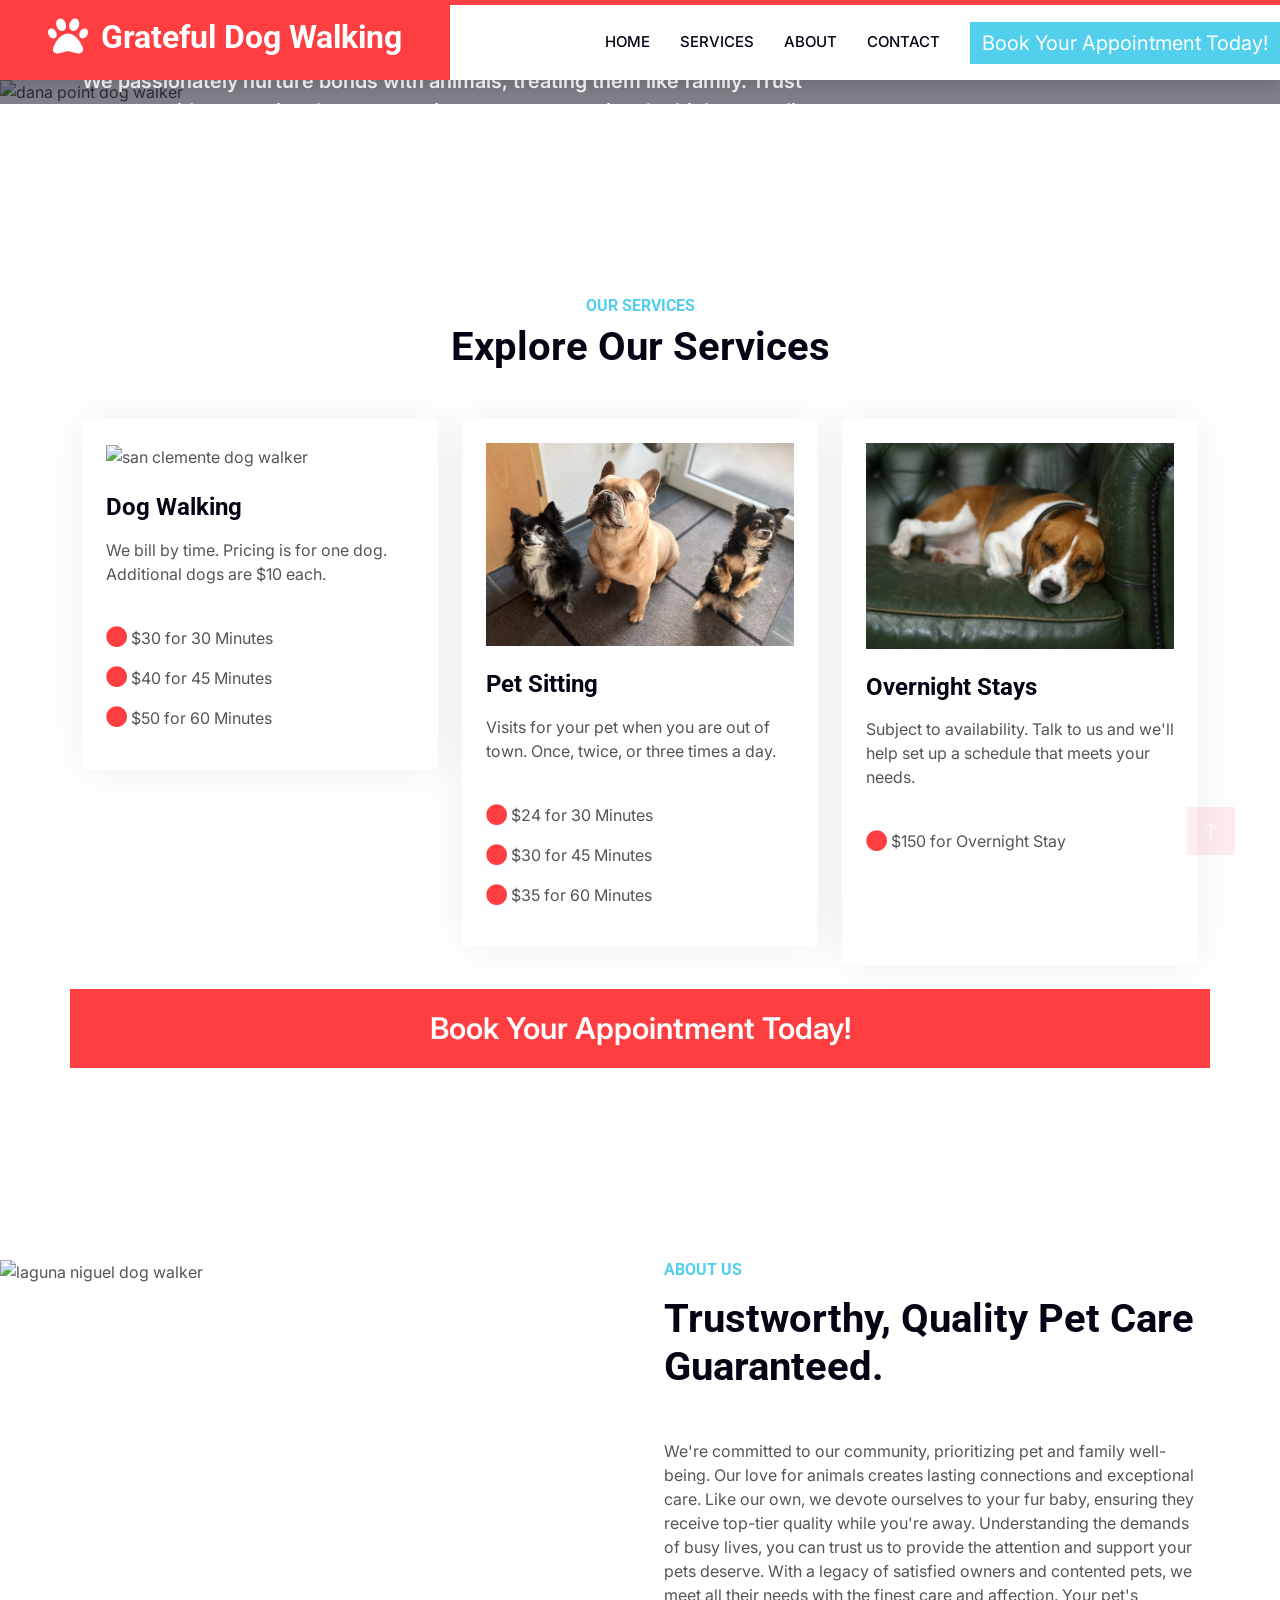
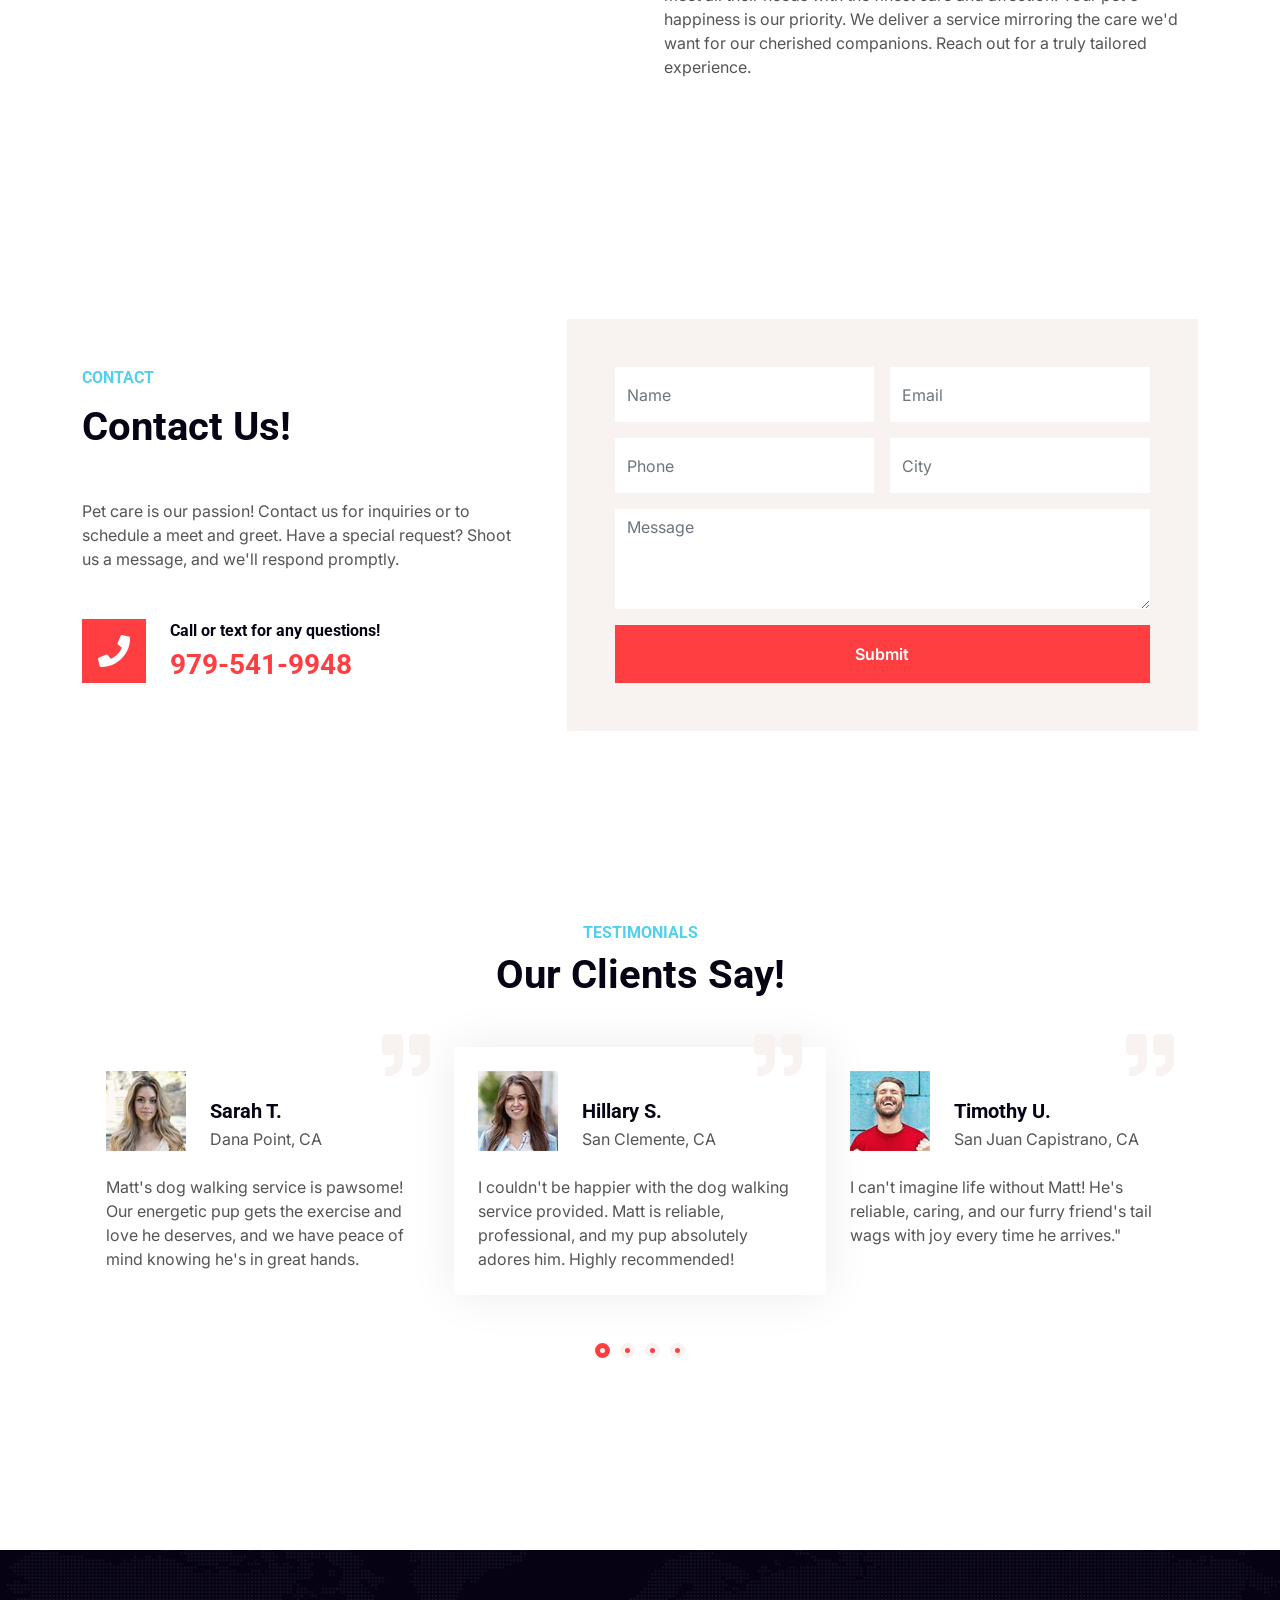
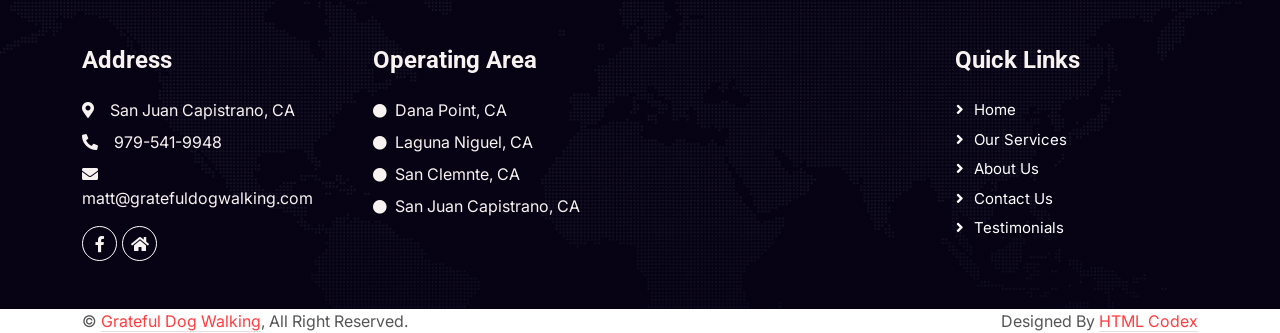
==== index.html @ 9bf50969 "letter" ====
<!DOCTYPE html>
<html lang="en">

<head>
    <meta charset="utf-8">
    <title>Grateful Dog Walking</title>
    <meta content="width=device-width, initial-scale=1.0" name="viewport">
    <meta content="" name="keywords">
    <meta content="" name="description">
    <meta name="og:title" property="og:title" content="Grateful Dog Walking">
    <link rel="icon" href="favicon.ico">
    <link rel="canonical" href="https://www.gratefuldogwalking.com/">

    <!-- Favicon -->
    <link href="img/favicon.ico" rel="icon">

    <!-- Google Web Fonts -->
    <link rel="preconnect" href="https://fonts.googleapis.com">
    <link rel="preconnect" href="https://fonts.gstatic.com" crossorigin>
    <link href="https://fonts.googleapis.com/css2?family=Inter:wght@400;600&family=Roboto:wght@500;700&display=swap" rel="stylesheet">

    <!-- Icon Font Stylesheet -->
    <link href="https://cdnjs.cloudflare.com/ajax/libs/font-awesome/5.10.0/css/all.min.css" rel="stylesheet">
    <link href="https://cdn.jsdelivr.net/npm/bootstrap-icons@1.4.1/font/bootstrap-icons.css" rel="stylesheet">

    <!-- Libraries Stylesheet -->
    <link href="lib/animate/animate.min.css" rel="stylesheet">
    <link href="lib/owlcarousel/assets/owl.carousel.min.css" rel="stylesheet">

    <!-- Customized Bootstrap Stylesheet -->
    <link href="css/bootstrap.min.css" rel="stylesheet">

    <!-- Template Stylesheet -->
    <link href="css/style.css" rel="stylesheet">
</head>

<body>
    <!-- Spinner Start -->
    <div id="spinner" class="show bg-white position-fixed translate-middle w-100 vh-100 top-50 start-50 d-flex align-items-center justify-content-center">
        <div class="spinner-grow text-primary" style="width: 3rem; height: 3rem;" role="status">
            <span class="sr-only">Loading...</span>
        </div>
    </div>
    <!-- Spinner End -->


    <!-- Navbar Start -->
    <nav class="navbar navbar-expand-lg bg-white navbar-light shadow border-top border-5 border-primary sticky-top p-0">
        <a href="index.html" class="navbar-brand bg-primary d-flex align-items-center px-4 px-lg-5">
            <span>
                <svg style="display: inline-flex; fill: #fff; margin-right: 8px; margin-bottom: 0.8rem;" xmlns="http://www.w3.org/2000/svg" height="40px" viewBox="0 0 512 512"><!--! Font Awesome Free 6.4.0 by @fontawesome - https://fontawesome.com/ License - https://fontawesome.com/license (Commercial License) Copyright 2023 Fonticons, Inc. --><path d="M226.5 92.9c14.3 42.9-.3 86.2-32.6 96.8s-70.1-15.6-84.4-58.5s.3-86.2 32.6-96.8s70.1 15.6 84.4 58.5zM100.4 198.6c18.9 32.4 14.3 70.1-10.2 84.1s-59.7-.9-78.5-33.3S-2.7 179.3 21.8 165.3s59.7 .9 78.5 33.3zM69.2 401.2C121.6 259.9 214.7 224 256 224s134.4 35.9 186.8 177.2c3.6 9.7 5.2 20.1 5.2 30.5v1.6c0 25.8-20.9 46.7-46.7 46.7c-11.5 0-22.9-1.4-34-4.2l-88-22c-15.3-3.8-31.3-3.8-46.6 0l-88 22c-11.1 2.8-22.5 4.2-34 4.2C84.9 480 64 459.1 64 433.3v-1.6c0-10.4 1.6-20.8 5.2-30.5zM421.8 282.7c-24.5-14-29.1-51.7-10.2-84.1s54-47.3 78.5-33.3s29.1 51.7 10.2 84.1s-54 47.3-78.5 33.3zM310.1 189.7c-32.3-10.6-46.9-53.9-32.6-96.8s52.1-69.1 84.4-58.5s46.9 53.9 32.6 96.8s-52.1 69.1-84.4 58.5z"/></svg>
                <h2 class="mb-2 text-white" style="display: inline-flex;">Grateful Dog Walking</h2>
              </span>
        </a>
        <button type="button" class="navbar-toggler me-4" data-bs-toggle="collapse" data-bs-target="#navbarCollapse">
            <span class="navbar-toggler-icon"></span>
        </button>
        <div class="collapse navbar-collapse" id="navbarCollapse">
            <div class="navbar-nav ms-auto p-4 p-lg-0">
                <a href="#index" class="nav-item nav-link">Home</a>
                <a href="#service" class="nav-item nav-link">Services</a>
                <a href="#about" class="nav-item nav-link">About</a>
                <a href="#quote" class="nav-item nav-link">Contact</a>
                <!-- <div class="nav-item dropdown">
                    <a href="#" class="nav-link dropdown-toggle" data-bs-toggle="dropdown">Pages</a>
                    <div class="dropdown-menu fade-up m-0">
                        <a href="price.html" class="dropdown-item">Pricing Plan</a>
                        <a href="feature.html" class="dropdown-item">Features</a>
                        <a href="quote.html" class="dropdown-item">Free Quote</a>
                        <a href="team.html" class="dropdown-item">Our Team</a>
                        <a href="testimonial.html" class="dropdown-item">Testimonial</a>
                        <a href="404.html" class="dropdown-item">404 Page</a>
                        <a href="#about" style="color:white;">About</a>
                    </div> -->
                </div>
                <!-- <a href="contact.html" class="nav-item nav-link">Contact</a> -->
                <a href="https://calendly.com/gratefuldogwalking" rel="nofollow" target="_blank" style="display:inline-flex;font-weight:400;font-size:1.25rem;color:#FFFF;background-color:#51CFED;border-color:#51CFED;text-align:center;vertical-align:middle;padding:.375rem .75rem;border-radius:0px;">Book Your Appointment Today!</a>
            </div>
            <!-- <h4 class="m-0 pe-lg-5 d-none d-lg-block"><i class="fa fa-phone text-primary me-3"></i>979-541-9948</h4> -->
        </div>
    </nav>
    <!-- Navbar End -->


    <!-- Carousel Start -->
    <div class="container-fluid p-0 pb-5" id="index">
        <div class="owl-carousel header-carousel position-relative mb-5">
            <div class="owl-carousel-item position-relative">
                <img class="img-fluid" src="img/carousel-1.jpg" alt="dana point dog walker">
                <div class="position-absolute top-0 start-0 w-100 h-100 d-flex align-items-center" style="background: rgba(6, 3, 21, .5);">
                    <div class="container">
                        <div class="row justify-content-start">
                            <div class="col-10 col-lg-8">
                                <h5 class="text-white text-uppercase mb-3 animated slideInDown">Pet Service</h5>
                                <h1 class="display-3 text-white animated slideInDown mb-4"><span class="text-primary">Passionate</span>, Skilled Animal Enthusiasts</h1>
                                <p class="fs-5 fw-medium text-white mb-4 pb-2">We passionately nurture bonds with animals, treating them like family. Trust us to provide exceptional care, 
                                    ensuring your pets receive the highest quality attention while you're away.</p>
                                    <h5 class="text-white text-uppercase mb-3 animated slideInDown" style="padding-bottom: 20px"><span class="text-secondary">Operating Area:</span> Dana Point, Laguna Niguel, San Clemente, & San Juan Capistrano</h5>
                                <a href="https://calendly.com/gratefuldogwalking" rel="nofollow" target="_blank" class="btn btn-primary py-md-3 px-md-5 me-3 animated slideInLeft" style="font-size: 20px;">Book Your Appointment Today!</a>
                                <!-- <a href="" class="btn btn-secondary py-md-3 px-md-5 animated slideInRight">Free Quote</a> -->
                            </div>
                        </div>
                    </div>
                </div>
            </div>
        </div>
    </div>
    <!-- Carousel End -->


    <!-- Fact Start -->
    <!-- <div class="container-xxl py-5">
        <div class="container py-5">
            <div class="row g-5">
                <div class="col-lg-6 wow fadeInUp" data-wow-delay="0.1s">
                    <h6 class="text-secondary text-uppercase mb-3">Some Facts</h6>
                    <h1 class="mb-5">#1 Place To Manage All Of Your Shipments</h1>
                    <p class="mb-5">Tempor erat elitr rebum at clita. Diam dolor diam ipsum sit. Aliqu diam amet diam et eos. Clita erat ipsum et lorem et sit, sed stet lorem sit clita duo justo magna dolore erat amet</p>
                    <div class="d-flex align-items-center">
                        <i class="fa fa-headphones fa-2x flex-shrink-0 bg-primary p-3 text-white"></i>
                        <div class="ps-4">
                            <h6>Call for any query!</h6>
                            <h3 class="text-primary m-0">+012 345 6789</h3>
                        </div>
                    </div>
                </div>
                <div class="col-lg-6">
                    <div class="row g-4 align-items-center">
                        <div class="col-sm-6">
                            <div class="bg-primary p-4 mb-4 wow fadeIn" data-wow-delay="0.3s">
                                <i class="fa fa-users fa-2x text-white mb-3"></i>
                                <h2 class="text-white mb-2" data-toggle="counter-up">1234</h2>
                                <p class="text-white mb-0">Happy Clients</p>
                            </div>
                            <div class="bg-secondary p-4 wow fadeIn" data-wow-delay="0.5s">
                                <i class="fa fa-ship fa-2x text-white mb-3"></i>
                                <h2 class="text-white mb-2" data-toggle="counter-up">1234</h2>
                                <p class="text-white mb-0">Complete Shipments</p>
                            </div>
                        </div>
                        <div class="col-sm-6">
                            <div class="bg-success p-4 wow fadeIn" data-wow-delay="0.7s">
                                <i class="fa fa-star fa-2x text-white mb-3"></i>
                                <h2 class="text-white mb-2" data-toggle="counter-up">1234</h2>
                                <p class="text-white mb-0">Customer Reviews</p>
                            </div>
                        </div>
                    </div>
                </div>
            </div>
        </div>
    </div> -->
    <!-- Fact End -->



    <!-- Service Start -->
    <div class="container-xxl py-5" id="service">
        <div class="container py-5">
            <div class="text-center wow fadeInUp" data-wow-delay="0.1s">
                <h6 class="text-secondary text-uppercase">Our Services</h6>
                <h1 class="mb-5">Explore Our Services</h1>
            </div>
            <div class="row g-4">
                <div class="col-md-6 col-lg-4 wow fadeInUp" data-wow-delay="0.3s">
                    <div class="service-item p-4">
                        <div class="overflow-hidden mb-4">
                            <img class="img-fluid" src="img/service-1.jpg" alt="san clemente dog walker">
                        </div>
                        <h4 class="mb-3">Dog Walking</h4>
                        <p>We bill by time. Pricing is for one dog. Additional dogs are $10 each.</p>
                        <div class="p-0 pt-4">
                            <p><i class="fas fa-circle fa-lg" style="color: #FF3E41;"></i>   $30 for 30 Minutes</p>
                            <p><i class="fas fa-circle fa-lg" style="color: #FF3E41;"></i>   $40 for 45 Minutes</p>
                            <p><i class="fas fa-circle fa-lg" style="color: #FF3E41;"></i>   $50 for 60 Minutes</p>
                        </div>
                        <!-- <a class="btn-slide mt-2" href=""><i class="fa fa-arrow-right"></i><span>Read More</span></a> -->
                    </div>
                </div>
                <div class="col-md-6 col-lg-4 wow fadeInUp" data-wow-delay="0.5s">
                    <div class="service-item p-4">
                        <div class="overflow-hidden mb-4">
                            <img class="img-fluid" src="img/service-2.jpeg" alt="san juan Capistrano dog walker">
                        </div>
                        <h4 class="mb-3">Pet Sitting</h4>
                        <p>Visits for your pet when you are out of town. Once, twice, or three times a day.</p>
                        <div class="p-0 pt-4">
                            <p><i class="fas fa-circle fa-lg" style="color: #FF3E41;"></i>   $24 for 30 Minutes</p>
                            <p><i class="fas fa-circle fa-lg" style="color: #FF3E41;"></i>   $30 for 45 Minutes</p>
                            <p><i class="fas fa-circle fa-lg" style="color: #FF3E41;"></i>   $35 for 60 Minutes</p>
                        </div>
                        <!-- <a class="btn-slide mt-2" href=""><i class="fa fa-arrow-right"></i><span>Read More</span></a> -->
                    </div>
                </div>
                <div class="col-md-6 col-lg-4 wow fadeInUp" data-wow-delay="0.7s">
                    <div class="service-item p-4">
                        <div class="overflow-hidden mb-4">
                            <img class="img-fluid" src="img/service-3.jpg" alt="dana point dog walker">
                        </div>
                        <h4 class="mb-3">Overnight Stays</h4>
                        <p>Subject to availability. Talk to us and we'll help set up a schedule that meets your needs.</p>
                        <div class="p-0 pt-4">
                            <p><i class="fas fa-circle fa-lg" style="color: #FF3E41;"></i>   $150 for Overnight Stay</p>
                            <br>
                            <br>
                            <br>
                        </div>
                        <!-- <a class="btn-slide mt-2" href=""><i class="fa fa-arrow-right"></i><span>Read More</span></a> -->
                    </div>
                </div>
                <a href="https://calendly.com/gratefuldogwalking" rel="nofollow" target="_blank" class="btn btn-primary py-md-3 px-md-5 me-3 animated slideInLeft" style="font-size: 30px;">Book Your Appointment Today!</a>
                <!-- <div class="col-md-6 col-lg-4 wow fadeInUp" data-wow-delay="0.3s">
                    <div class="service-item p-4">
                        <div class="overflow-hidden mb-4">
                            <img class="img-fluid" src="img/service-4.jpg" alt="">
                        </div>
                        <h4 class="mb-3">Train Freight</h4>
                        <p>Stet stet justo dolor sed duo. Ut clita sea sit ipsum diam lorem diam.</p>
                        <a class="btn-slide mt-2" href=""><i class="fa fa-arrow-right"></i><span>Read More</span></a>
                    </div>
                </div>
                <div class="col-md-6 col-lg-4 wow fadeInUp" data-wow-delay="0.5s">
                    <div class="service-item p-4">
                        <div class="overflow-hidden mb-4">
                            <img class="img-fluid" src="img/service-5.jpg" alt="">
                        </div>
                        <h4 class="mb-3">Customs Clearance</h4>
                        <p>Stet stet justo dolor sed duo. Ut clita sea sit ipsum diam lorem diam.</p>
                        <a class="btn-slide mt-2" href=""><i class="fa fa-arrow-right"></i><span>Read More</span></a>
                    </div>
                </div>
                <div class="col-md-6 col-lg-4 wow fadeInUp" data-wow-delay="0.7s">
                    <div class="service-item p-4">
                        <div class="overflow-hidden mb-4">
                            <img class="img-fluid" src="img/service-6.jpg" alt="">
                        </div>
                        <h4 class="mb-3">Warehouse Solutions</h4>
                        <p>Stet stet justo dolor sed duo. Ut clita sea sit ipsum diam lorem diam.</p>
                        <a class="btn-slide mt-2" href=""><i class="fa fa-arrow-right"></i><span>Read More</span></a>
                    </div> -->
                </div>
            </div>
        </div>
    </div>
    <!-- Service End -->



     <!-- About Start -->
     <div class="container-fluid overflow-hidden py-5 px-lg-0" id="about">
        <div class="container about py-5 px-lg-0">
            <div class="row g-5 mx-lg-0">
                <div class="col-lg-6 ps-lg-0 wow fadeInLeft" data-wow-delay="0.1s" style="min-height: 400px;">
                    <div class="position-relative h-100">
                        <img class="position-absolute img-fluid w-100 h-100" src="img/about.jpg" style="object-fit: cover;" alt="laguna niguel dog walker">
                    </div>
                </div>
                <div class="col-lg-6 about-text wow fadeInUp" data-wow-delay="0.3s">
                    <h6 class="text-secondary text-uppercase mb-3">About Us</h6>
                    <h1 class="mb-5">Trustworthy, Quality Pet Care Guaranteed.</h1>
                    <p class="mb-5">
                        We're committed to our community, prioritizing pet and family well-being. Our love for animals creates lasting connections and exceptional care. 
                        Like our own, we devote ourselves to your fur baby, ensuring they receive top-tier quality while you're away. Understanding the demands of busy
                         lives, you can trust us to provide the attention and support your pets deserve. With a legacy of satisfied owners and contented pets, we meet all their 
                        needs with the finest care and affection. Your pet's happiness is our priority. We deliver a service mirroring the care we'd want for our 
                        cherished companions. Reach out for a truly tailored experience.</p>
                    <!-- <div class="row g-4 mb-5">
                        <div class="col-sm-6 wow fadeIn" data-wow-delay="0.5s">
                            <i class="fa fa-globe fa-3x text-primary mb-3"></i>
                            <h5>Global Coverage</h5>
                            <p class="m-0">Stet stet justo dolor sed duo. Ut clita sea sit ipsum diam lorem diam justo.</p>
                        </div>
                        <div class="col-sm-6 wow fadeIn" data-wow-delay="0.7s">
                            <i class="fa fa-shipping-fast fa-3x text-primary mb-3"></i>
                            <h5>On Time Delivery</h5>
                            <p class="m-0">Stet stet justo dolor sed duo. Ut clita sea sit ipsum diam lorem diam justo.</p>
                        </div>
                    </div>
                    <a href="" class="btn btn-primary py-3 px-5">Explore More</a> -->
                </div>
            </div>
        </div>
    </div>
    <!-- About End -->



    <!-- Feature Start -->
    <!-- <div class="container-fluid overflow-hidden py-5 px-lg-0">
        <div class="container feature py-5 px-lg-0">
            <div class="row g-5 mx-lg-0">
                <div class="col-lg-6 feature-text wow fadeInUp" data-wow-delay="0.1s">
                    <h6 class="text-secondary text-uppercase mb-3">Our Features</h6>
                    <h1 class="mb-5">We Are Trusted Logistics Company Since 1990</h1>
                    <div class="d-flex mb-5 wow fadeInUp" data-wow-delay="0.3s">
                        <i class="fa fa-globe text-primary fa-3x flex-shrink-0"></i>
                        <div class="ms-4">
                            <h5>Worldwide Service</h5>
                            <p class="mb-0">Diam dolor ipsum sit amet eos erat ipsum lorem sed stet lorem sit clita duo justo magna erat amet</p>
                        </div>
                    </div>
                    <div class="d-flex mb-5 wow fadeIn" data-wow-delay="0.5s">
                        <i class="fa fa-shipping-fast text-primary fa-3x flex-shrink-0"></i>
                        <div class="ms-4">
                            <h5>On Time Delivery</h5>
                            <p class="mb-0">Diam dolor ipsum sit amet eos erat ipsum lorem sed stet lorem sit clita duo justo magna erat amet</p>
                        </div>
                    </div>
                    <div class="d-flex mb-0 wow fadeInUp" data-wow-delay="0.7s">
                        <i class="fa fa-headphones text-primary fa-3x flex-shrink-0"></i>
                        <div class="ms-4">
                            <h5>24/7 Telephone Support</h5>
                            <p class="mb-0">Diam dolor ipsum sit amet eos erat ipsum lorem sed stet lorem sit clita duo justo magna erat amet</p>
                        </div>
                    </div>
                </div>
                <div class="col-lg-6 pe-lg-0 wow fadeInRight" data-wow-delay="0.1s" style="min-height: 400px;">
                    <div class="position-relative h-100">
                        <img class="position-absolute img-fluid w-100 h-100" src="img/feature.jpg" style="object-fit: cover;" alt="">
                    </div>
                </div>
            </div>
        </div>
    </div> -->
    <!-- Feature End -->


    <!-- Pricing Start -->
    <!-- <div class="container-xxl py-5">
        <div class="container py-5">
            <div class="text-center wow fadeInUp" data-wow-delay="0.1s">
                <h6 class="text-secondary text-uppercase">Pricing Plan</h6>
                <h1 class="mb-5">Perfect Pricing Plan</h1>
            </div>
            <div class="row g-4">
                <div class="col-md-6 col-lg-4 wow fadeInUp" data-wow-delay="0.3s">
                    <div class="price-item">
                        <div class="border-bottom p-4 mb-4">
                            <h5 class="text-primary mb-1">Basic Plan</h5>
                            <h1 class="display-5 mb-0">
                                <small class="align-top" style="font-size: 22px; line-height: 45px;">$</small>49.00<small
                                    class="align-bottom" style="font-size: 16px; line-height: 40px;">/ Month</small>
                            </h1>
                        </div>
                        <div class="p-4 pt-0">
                            <p><i class="fa fa-check text-success me-3"></i>HTML5 & CSS3</p>
                            <p><i class="fa fa-check text-success me-3"></i>Bootstrap v5</p>
                            <p><i class="fa fa-check text-success me-3"></i>FontAwesome Icons</p>
                            <p><i class="fa fa-check text-success me-3"></i>Responsive Layout</p>
                            <p><i class="fa fa-check text-success me-3"></i>Cross-browser Support</p>
                            <a class="btn-slide mt-2" href=""><i class="fa fa-arrow-right"></i><span >Order Now</span></a>
                        </div>
                    </div>
                </div>
                <div class="col-md-6 col-lg-4 wow fadeInUp" data-wow-delay="0.5s">
                    <div class="price-item">
                        <div class="border-bottom p-4 mb-4">
                            <h5 class="text-primary mb-1">Standard Plan</h5>
                            <h1 class="display-5 mb-0">
                                <small class="align-top" style="font-size: 22px; line-height: 45px;">$</small>99.00<small
                                    class="align-bottom" style="font-size: 16px; line-height: 40px;">/ Month</small>
                            </h1>
                        </div>
                        <div class="p-4 pt-0">
                            <p><i class="fa fa-check text-success me-3"></i>HTML5 & CSS3</p>
                            <p><i class="fa fa-check text-success me-3"></i>Bootstrap v5</p>
                            <p><i class="fa fa-check text-success me-3"></i>FontAwesome Icons</p>
                            <p><i class="fa fa-check text-success me-3"></i>Responsive Layout</p>
                            <p><i class="fa fa-check text-success me-3"></i>Cross-browser Support</p>
                            <a class="btn-slide mt-2" href=""><i class="fa fa-arrow-right"></i><span >Order Now</span></a>
                        </div>
                    </div>
                </div>
                <div class="col-md-6 col-lg-4 wow fadeInUp" data-wow-delay="0.7s">
                    <div class="price-item">
                        <div class="border-bottom p-4 mb-4">
                            <h5 class="text-primary mb-1">Advanced Plan</h5>
                            <h1 class="display-5 mb-0">
                                <small class="align-top" style="font-size: 22px; line-height: 45px;">$</small>149.00<small
                                    class="align-bottom" style="font-size: 16px; line-height: 40px;">/ Month</small>
                            </h1>
                        </div>
                        <div class="p-4 pt-0">
                            <p><i class="fa fa-check text-success me-3"></i>HTML5 & CSS3</p>
                            <p><i class="fa fa-check text-success me-3"></i>Bootstrap v5</p>
                            <p><i class="fa fa-check text-success me-3"></i>FontAwesome Icons</p>
                            <p><i class="fa fa-check text-success me-3"></i>Responsive Layout</p>
                            <p><i class="fa fa-check text-success me-3"></i>Cross-browser Support</p>
                            <a class="btn-slide mt-2" href=""><i class="fa fa-arrow-right"></i><span >Order Now</span></a>
                        </div>
                    </div>
                </div>
            </div>
        </div>
    </div> -->
    <!-- Pricing End -->


    <!-- Quote Start -->
    <div class="container-xxl py-5" id="quote">
        <div class="container py-5">
            <div class="row g-5 align-items-center">
                <div class="col-lg-5 wow fadeInUp" data-wow-delay="0.1s">
                    <h6 class="text-secondary text-uppercase mb-3">Contact</h6>
                    <h1 class="mb-5">Contact Us!</h1>
                    <p class="mb-5">Pet care is our passion! Contact us for inquiries or to schedule a meet and greet. Have a special request? 
                        Shoot us a message, and we'll respond promptly.</p>
                    <div class="d-flex align-items-center">
                        <i class="fa fa-phone fa-2x flex-shrink-0 bg-primary p-3 text-white"></i>
                        <div class="ps-4">
                            <h6>Call or text for any questions!</h6>
                            <h3 class="text-primary m-0">979-541-9948</h3>
                        </div>
                    </div>
                </div>
                <div class="col-lg-7">
                    <div class="bg-light text-center p-5 wow fadeIn" data-wow-delay="0.5s">
                        <form action="https://formsubmit.co/gratefuldogwalking1@gmail.com" method="POST">
                            <input type="hidden" name="_next" value="https://www.gratefuldogwalking.com/thanks.html">
                            <input type="hidden" name="_subject" value="New Inquiry!">
                            <input type="hidden" name="_template" value="table">
                            <div class="row g-3">
                                <div class="col-12 col-sm-6">
                                    <input type="text" class="form-control border-0" placeholder="Name" style="height: 55px;" name="name" required>
                                </div>
                                <div class="col-12 col-sm-6">
                                    <input type="email" class="form-control border-0" placeholder="Email" style="height: 55px;" name="email" required>
                                </div>
                                <div class="col-12 col-sm-6">
                                    <input type="tel" class="form-control border-0" placeholder="Phone" style="height: 55px;" name="phone">
                                </div>
                                <div class="col-12 col-sm-6">
                                    <input type="text" class="form-control border-0" placeholder="City" style="height: 55px;" name="city" required>
                                </div>
                                <!-- <div class="col-12 col-sm-6">
                                    <select class="form-select border-0" style="height: 55px;">
                                        <option selected>Select A Freight</option>
                                        <option value="1">Freight 1</option>
                                        <option value="2">Freight 2</option>
                                        <option value="3">Freight 3</option>
                                    </select>
                                </div> -->
                                <div class="col-12">
                                    <textarea type="text" class="form-control border-0" placeholder="Message" style="height: 100px;" name="message"></textarea>
                                </div>
                                <div class="col-12">
                                    <button class="btn btn-primary w-100 py-3" type="submit">Submit</button>
                                </div>
                            </div>
                        </form>
                    </div>
                </div>
            </div>
        </div>
    </div>
    <!-- Quote End -->


    <!-- Team Start -->
    <!-- <div class="container-xxl py-5">
        <div class="container py-5">
            <div class="text-center wow fadeInUp" data-wow-delay="0.1s">
                <h6 class="text-secondary text-uppercase">Our Team</h6>
                <h1 class="mb-5">Expert Team Members</h1>
            </div>
            <div class="row g-4">
                <div class="col-lg-3 col-md-6 wow fadeInUp" data-wow-delay="0.3s">
                    <div class="team-item p-4">
                        <div class="overflow-hidden mb-4">
                            <img class="img-fluid" src="img/team-1.jpg" alt="">
                        </div>
                        <h5 class="mb-0">Full Name</h5>
                        <p>Designation</p>
                        <div class="btn-slide mt-1">
                            <i class="fa fa-share"></i>
                            <span>
                                <a href=""><i class="fab fa-facebook-f"></i></a>
                                <a href=""><i class="fab fa-twitter"></i></a>
                                <a href=""><i class="fab fa-instagram"></i></a>
                            </span>
                        </div>
                    </div>
                </div>
                <div class="col-lg-3 col-md-6 wow fadeInUp" data-wow-delay="0.5s">
                    <div class="team-item p-4">
                        <div class="overflow-hidden mb-4">
                            <img class="img-fluid" src="img/team-2.jpg" alt="">
                        </div>
                        <h5 class="mb-0">Full Name</h5>
                        <p>Designation</p>
                        <div class="btn-slide mt-1">
                            <i class="fa fa-share"></i>
                            <span>
                                <a href=""><i class="fab fa-facebook-f"></i></a>
                                <a href=""><i class="fab fa-twitter"></i></a>
                                <a href=""><i class="fab fa-instagram"></i></a>
                            </span>
                        </div>
                    </div>
                </div>
                <div class="col-lg-3 col-md-6 wow fadeInUp" data-wow-delay="0.7s">
                    <div class="team-item p-4">
                        <div class="overflow-hidden mb-4">
                            <img class="img-fluid" src="img/team-3.jpg" alt="">
                        </div>
                        <h5 class="mb-0">Full Name</h5>
                        <p>Designation</p>
                        <div class="btn-slide mt-1">
                            <i class="fa fa-share"></i>
                            <span>
                                <a href=""><i class="fab fa-facebook-f"></i></a>
                                <a href=""><i class="fab fa-twitter"></i></a>
                                <a href=""><i class="fab fa-instagram"></i></a>
                            </span>
                        </div>
                    </div>
                </div>
                <div class="col-lg-3 col-md-6 wow fadeInUp" data-wow-delay="0.9s">
                    <div class="team-item p-4">
                        <div class="overflow-hidden mb-4">
                            <img class="img-fluid" src="img/team-4.jpg" alt="">
                        </div>
                        <h5 class="mb-0">Full Name</h5>
                        <p>Designation</p>
                        <div class="btn-slide mt-1">
                            <i class="fa fa-share"></i>
                            <span>
                                <a href=""><i class="fab fa-facebook-f"></i></a>
                                <a href=""><i class="fab fa-twitter"></i></a>
                                <a href=""><i class="fab fa-instagram"></i></a>
                            </span>
                        </div>
                    </div>
                </div>
            </div>
        </div>
    </div> -->
    <!-- Team End -->


    <!-- Testimonial Start -->
    <div class="container-xxl py-5 wow fadeInUp" data-wow-delay="0.1s" id="testomonial">
        <div class="container py-5">
            <div class="text-center">
                <h6 class="text-secondary text-uppercase">Testimonials</h6>
                <h1 class="mb-0">Our Clients Say!</h1>
            </div>
            <div class="owl-carousel testimonial-carousel wow fadeInUp" data-wow-delay="0.1s">
                <div class="testimonial-item p-4 my-5">
                    <i class="fa fa-quote-right fa-3x text-light position-absolute top-0 end-0 mt-n3 me-4"></i>
                    <div class="d-flex align-items-end mb-4">
                        <img class="img-fluid flex-shrink-0" src="img/testimonial-1.jpg" style="width: 80px; height: 80px;" alt="laguna niguel dog walker">
                        <div class="ms-4">
                            <h5 class="mb-1">Hillary S.</h5>
                            <p class="m-0">San Clemente, CA</p>
                        </div>
                    </div>
                    <p class="mb-0">I couldn't be happier with the dog walking service provided. Matt is reliable, professional, and my pup absolutely adores 
                        him. Highly recommended!</p>
                </div>
                <div class="testimonial-item p-4 my-5">
                    <i class="fa fa-quote-right fa-3x text-light position-absolute top-0 end-0 mt-n3 me-4"></i>
                    <div class="d-flex align-items-end mb-4">
                        <img class="img-fluid flex-shrink-0" src="img/testimonial-2.jpg" style="width: 80px; height: 80px;" alt="san clemente dog walker">
                        <div class="ms-4">
                            <h5 class="mb-1">Timothy U.</h5>
                            <p class="m-0">San Juan Capistrano, CA</p>
                        </div>
                    </div>
                    <p class="mb-0">I can't imagine life without Matt! He's reliable, caring, and our furry friend's tail wags with joy every time he arrives."</p>
                </div>
                <div class="testimonial-item p-4 my-5">
                    <i class="fa fa-quote-right fa-3x text-light position-absolute top-0 end-0 mt-n3 me-4"></i>
                    <div class="d-flex align-items-end mb-4">
                        <img class="img-fluid flex-shrink-0" src="img/testimonial-3.jpg" style="width: 80px; height: 80px;" alt="san juan capistrano dog walker">
                        <div class="ms-4">
                            <h5 class="mb-1">Jake G.</h5>
                            <p class="m-0">Laguna Niguel, CA</p>
                        </div>
                    </div>
                    <p class="mb-0">Matt is a lifesaver! He provides top-notch care, giving our dog the exercise and attention she needs. 
                        Highly recommended!</p>
                </div>
                <div class="testimonial-item p-4 my-5">
                    <i class="fa fa-quote-right fa-3x text-light position-absolute top-0 end-0 mt-n3 me-4"></i>
                    <div class="d-flex align-items-end mb-4">
                        <img class="img-fluid flex-shrink-0" src="img/testimonial-4.jpg" style="width: 80px; height: 80px;" alt="dana point dog walker">
                        <div class="ms-4">
                            <h5 class="mb-1">Sarah T.</h5>
                            <p class="m-0">Dana Point, CA</p>
                        </div>
                    </div>
                    <p class="mb-0">Matt's dog walking service is pawsome! Our energetic pup gets the exercise and love he deserves, and we have peace of mind 
                        knowing he's in great hands.</p>
                </div>
            </div>
        </div>
    </div>
    <!-- Testimonial End -->


    <!-- Footer Start -->
    <div class="container-fluid bg-dark text-light footer pt-5 wow fadeIn" data-wow-delay="0.1s" style="margin-top: 6rem;">
        <div class="container py-5">
            <div class="row g-5">
                <div class="col-lg-3 col-md-6">
                    <h4 class="text-light mb-4">Address</h4>
                    <p class="mb-2"><i class="fa fa-map-marker-alt me-3"></i>San Juan Capistrano, CA</p>
                    <p class="mb-2"><i class="fa fa-phone-alt me-3"></i>979-541-9948</p>
                    <p class="mb-2"><i class="fa fa-envelope me-3"></i>matt@gratefuldogwalking.com</p>
                    <div class="d-flex pt-2">
                        <a class="btn btn-outline-light btn-social" href="https://www.facebook.com/profile.php?id=100093485180494" target="_blank">
                            <i class="fab fa-facebook-f"></i></a>
                        <a class="btn btn-outline-light btn-social" href="https://nextdoor.com/pages/grateful-dog-walking-san-juan-capistrano-ca/?init_source=org_pages" target="_blank">
                            <i class="fas fa-home"></i></a>
                    </div>
                </div>
                <div class="col-lg-3 col-md-6">
                    <h4 class="text-light mb-4">Operating Area</h4>
                    <p class="mb-2"><i class="fas fa-circle fa-sm me-2"></i>Dana Point, CA</p>
                    <p class="mb-2"><i class="fas fa-circle fa-sm me-2"></i>Laguna Niguel, CA</p>
                    <p class="mb-2"><i class="fas fa-circle fa-sm me-2"></i>San Clemnte, CA</p>
                    <p class="mb-2"><i class="fas fa-circle fa-sm me-2"></i>San Juan Capistrano, CA</p>
                    <!-- <h4 class="text-light mb-4">Services</h4>
                    <a class="btn btn-link" href="">Air Freight</a>
                    <a class="btn btn-link" href="">Sea Freight</a>
                    <a class="btn btn-link" href="">Road Freight</a>
                    <a class="btn btn-link" href="">Logistic Solutions</a>
                    <a class="btn btn-link" href="">Industry solutions</a> -->
                </div>
                <div class="col-lg-3 col-md-6">
                    <!-- <h4 class="text-light mb-4">Quick Links</h4>
                    <a class="btn btn-link" href="#about">About Us</a>
                    <a class="btn btn-link" href="#quote">Contact Us</a>
                    <a class="btn btn-link" href="#service">Our Services</a> -->
                </div>
                <div class="col-lg-3 col-md-6">
                    <h4 class="text-light mb-4">Quick Links</h4>
                    <a class="btn btn-link" href="index.html">Home</a>
                    <a class="btn btn-link" href="#service">Our Services</a>
                    <a class="btn btn-link" href="#about">About Us</a>
                    <a class="btn btn-link" href="#quote">Contact Us</a>
                    <a class="btn btn-link" href="#testomonial">Testimonials</a>
                    <!-- <h4 class="text-light mb-4">Newsletter</h4>
                    <p>Dolor amet sit justo amet elitr clita ipsum elitr est.</p>
                    <div class="position-relative mx-auto" style="max-width: 400px;">
                        <input class="form-control border-0 w-100 py-3 ps-4 pe-5" type="text" placeholder="Your email">
                        <button type="button" class="btn btn-primary py-2 position-absolute top-0 end-0 mt-2 me-2">SignUp</button> -->
                    </div>
                </div>
            </div>
        </div>
        <div class="container">
            <div class="copyright">
                <div class="row">
                    <div class="col-md-6 text-center text-md-start mb-3 mb-md-0">
                        &copy; <a class="border-bottom" href="#">Grateful Dog Walking</a>, All Right Reserved.
                    </div>
                    <div class="col-md-6 text-center text-md-end">
                        <!--/*** This template is free as long as you keep the footer author’s credit link/attribution link/backlink. If you'd like to use the template without the footer author’s credit link/attribution link/backlink, you can purchase the Credit Removal License from "https://htmlcodex.com/credit-removal". Thank you for your support. ***/-->
                        Designed By <a class="border-bottom" href="https://htmlcodex.com">HTML Codex</a>
                    </div>
                </div>
            </div>
        </div>
    </div>
    <!-- Footer End -->


    <!-- Back to Top -->
    <a href="#" class="btn btn-lg btn-primary btn-lg-square rounded-0 back-to-top"><i class="bi bi-arrow-up"></i></a>


    <!-- JavaScript Libraries -->
    <script src="https://code.jquery.com/jquery-3.4.1.min.js"></script>
    <script src="https://cdn.jsdelivr.net/npm/bootstrap@5.0.0/dist/js/bootstrap.bundle.min.js"></script>
    <script src="lib/wow/wow.min.js"></script>
    <script src="lib/easing/easing.min.js"></script>
    <script src="lib/waypoints/waypoints.min.js"></script>
    <script src="lib/counterup/counterup.min.js"></script>
    <script src="lib/owlcarousel/owl.carousel.min.js"></script>

    <!-- Template Javascript -->
    <script src="js/main.js"></script>
</body>

</html>
---- css/style.css ----
/********** Template CSS **********/
:root {
    --primary: #FF3E41;
    --secondary: #51CFED;
    --light: #F8F2F0;
    --dark: #060315;
}

.fw-medium {
    font-weight: 600 !important;
}

.back-to-top {
    position: fixed;
    display: none;
    right: 45px;
    bottom: 45px;
    z-index: 99;
}


/*** Spinner ***/
#spinner {
    opacity: 0;
    visibility: hidden;
    transition: opacity .5s ease-out, visibility 0s linear .5s;
    z-index: 99999;
}

#spinner.show {
    transition: opacity .5s ease-out, visibility 0s linear 0s;
    visibility: visible;
    opacity: 1;
}


/*** Button ***/
.btn {
    font-weight: 600;
    transition: .5s;
}

.btn.btn-primary,
.btn.btn-secondary {
    color: #FFFFFF;
}

.btn-square {
    width: 38px;
    height: 38px;
}

.btn-sm-square {
    width: 32px;
    height: 32px;
}

.btn-lg-square {
    width: 48px;
    height: 48px;
}

.btn-square,
.btn-sm-square,
.btn-lg-square {
    padding: 0;
    display: flex;
    align-items: center;
    justify-content: center;
    font-weight: normal;
}

/*** Navbar ***/
.navbar .dropdown-toggle::after {
    border: none;
    content: "\f107";
    font-family: "Font Awesome 5 Free";
    font-weight: 900;
    vertical-align: middle;
    margin-left: 8px;
}

.navbar-light .navbar-nav .nav-link {
    position: relative;
    margin-right: 30px;
    padding: 25px 0;
    color: #FFFFFF;
    font-size: 15px;
    text-transform: uppercase;
    outline: none;
}

.navbar-light .navbar-nav .nav-link:hover,
.navbar-light .navbar-nav .nav-link.active {
    color: var(--primary);
}

@media (max-width: 991.98px) {
    .navbar-light .navbar-nav .nav-link  {
        margin-right: 0;
        padding: 10px 0;
    }

    .navbar-light .navbar-nav {
        border-top: 1px solid #EEEEEE;
    }
}

.navbar-light .navbar-brand,
.navbar-light a.btn {
    height: 75px;
}

.navbar-light .navbar-nav .nav-link {
    color: var(--dark);
    font-weight: 500;
}

.navbar-light.sticky-top {
    top: -100px;
    transition: .5s;
}

@media (min-width: 992px) {
    .navbar-light .navbar-nav .nav-link::before {
        position: absolute;
        content: "";
        width: 0;
        height: 5px;
        top: -6px;
        left: 50%;
        background: #FFFFFF;
        transition: .5s;
    }

    .navbar-light .navbar-nav .nav-link:hover::before,
    .navbar-light .navbar-nav .nav-link.active::before {
        width: 100%;
        left: 0;
    }

    .navbar-light .navbar-nav .nav-link.nav-contact::before {
        display: none;
    }

    .navbar .nav-item .dropdown-menu {
        display: block;
        border: none;
        margin-top: 0;
        top: 150%;
        opacity: 0;
        visibility: hidden;
        transition: .5s;
    }

    .navbar .nav-item:hover .dropdown-menu {
        top: 100%;
        visibility: visible;
        transition: .5s;
        opacity: 1;
    }
}


/*** Header ***/
@media (max-width: 768px) {
    .header-carousel .owl-carousel-item {
        position: relative;
        min-height: 500px;
    }
    
    .header-carousel .owl-carousel-item img {
        position: absolute;
        width: 100%;
        height: 100%;
        object-fit: cover;
    }

    .header-carousel .owl-carousel-item h5,
    .header-carousel .owl-carousel-item p {
        font-size: 14px !important;
        font-weight: 400 !important;
    }

    .header-carousel .owl-carousel-item h1 {
        font-size: 30px;
        font-weight: 600;
    }
}

.header-carousel .owl-nav {
    position: absolute;
    top: 50%;
    right: 8%;
    transform: translateY(-50%);
    display: flex;
    flex-direction: column;
}

.header-carousel .owl-nav .owl-prev,
.header-carousel .owl-nav .owl-next {
    margin: 7px 0;
    width: 45px;
    height: 45px;
    display: flex;
    align-items: center;
    justify-content: center;
    color: #FFFFFF;
    background: transparent;
    border: 1px solid #FFFFFF;
    border-radius: 45px;
    font-size: 22px;
    transition: .5s;
}

.header-carousel .owl-nav .owl-prev:hover,
.header-carousel .owl-nav .owl-next:hover {
    background: var(--primary);
    border-color: var(--primary);
}

.page-header {
    background: linear-gradient(rgba(6, 3, 21, .5), rgba(6, 3, 21, .5)), url(../img/carousel-1.jpg) center center no-repeat;
    background-size: cover;
}

.breadcrumb-item + .breadcrumb-item::before {
    color: var(--light);
}


/*** About ***/
@media (min-width: 992px) {
    .container.about {
        max-width: 100% !important;
    }

    .about-text  {
        padding-right: calc(((100% - 960px) / 2) + .75rem);
    }
}

@media (min-width: 1200px) {
    .about-text  {
        padding-right: calc(((100% - 1140px) / 2) + .75rem);
    }
}

@media (min-width: 1400px) {
    .about-text  {
        padding-right: calc(((100% - 1320px) / 2) + .75rem);
    }
}


/*** Feature ***/
@media (min-width: 992px) {
    .container.feature {
        max-width: 100% !important;
    }

    .feature-text  {
        padding-left: calc(((100% - 960px) / 2) + .75rem);
    }
}

@media (min-width: 1200px) {
    .feature-text  {
        padding-left: calc(((100% - 1140px) / 2) + .75rem);
    }
}

@media (min-width: 1400px) {
    .feature-text  {
        padding-left: calc(((100% - 1320px) / 2) + .75rem);
    }
}


/*** Service, Price & Team ***/
.service-item,
.price-item,
.team-item {
    box-shadow: 0 0 45px rgba(0, 0, 0, .07);
}

.service-item img,
.team-item img {
    transition: .5s;
}

.service-item:hover img,
.team-item:hover img {
    transform: scale(1.1);
}

.service-item a.btn-slide,
.price-item a.btn-slide,
.team-item div.btn-slide {
    position: relative;
    display: inline-block;
    overflow: hidden;
    font-size: 0;
}

.service-item a.btn-slide i,
.service-item a.btn-slide span,
.price-item a.btn-slide i,
.price-item a.btn-slide span,
.team-item div.btn-slide i,
.team-item div.btn-slide span {
    position: relative;
    height: 40px;
    padding: 0 15px;
    display: inline-flex;
    align-items: center;
    font-size: 16px;
    color: #FFFFFF;
    background: var(--primary);
    border-radius: 0 35px 35px 0;
    transition: .5s;
    z-index: 2;
}

.team-item div.btn-slide span a i {
    padding: 0 10px;
}

.team-item div.btn-slide span a:hover i {
    background: var(--secondary);
}

.service-item a.btn-slide span,
.price-item a.btn-slide span,
.team-item div.btn-slide span {
    padding-left: 0;
    left: -100%;
    z-index: 1;
}

.service-item:hover a.btn-slide i,
.price-item:hover a.btn-slide i,
.team-item:hover div.btn-slide i {
    border-radius: 0;
}

.service-item:hover a.btn-slide span,
.price-item:hover a.btn-slide span,
.team-item:hover div.btn-slide span {
    left: 0;
}

.service-item a.btn-slide:hover i,
.service-item a.btn-slide:hover span,
.price-item a.btn-slide:hover i,
.price-item a.btn-slide:hover span {
    background: var(--secondary);
}


/*** Testimonial ***/
.testimonial-carousel .owl-item .testimonial-item {
    position: relative;
    transition: .5s;
}

.testimonial-carousel .owl-item.center .testimonial-item {
    box-shadow: 0 0 45px rgba(0, 0, 0, .08);
    animation: pulse 1s ease-out .5s;
}

.testimonial-carousel .owl-dots {
    display: flex;
    align-items: center;
    justify-content: center;
}

.testimonial-carousel .owl-dot {
    position: relative;
    display: inline-block;
    margin: 0 5px;
    width: 15px;
    height: 15px;
    background: var(--primary);
    border: 5px solid var(--light);
    border-radius: 15px;
    transition: .5s;
}

.testimonial-carousel .owl-dot.active {
    background: var(--light);
    border-color: var(--primary);
}


/*** Contact ***/
@media (min-width: 992px) {
    .container.contact-page {
        max-width: 100% !important;
    }

    .contact-page .contact-form  {
        padding-left: calc(((100% - 960px) / 2) + .75rem);
    }
}

@media (min-width: 1200px) {
    .contact-page .contact-form  {
        padding-left: calc(((100% - 1140px) / 2) + .75rem);
    }
}

@media (min-width: 1400px) {
    .contact-page .contact-form  {
        padding-left: calc(((100% - 1320px) / 2) + .75rem);
    }
}


/*** Footer ***/
.footer {
    background: linear-gradient(rgba(6, 3, 21, .5), rgba(6, 3, 21, .5)), url(../img/map.png) center center no-repeat;
    background-size: cover;
}

.footer .btn.btn-social {
    margin-right: 5px;
    width: 35px;
    height: 35px;
    display: flex;
    align-items: center;
    justify-content: center;
    color: var(--light);
    border: 1px solid #FFFFFF;
    border-radius: 35px;
    transition: .3s;
}

.footer .btn.btn-social:hover {
    color: var(--primary);
}

.footer .btn.btn-link {
    display: block;
    margin-bottom: 5px;
    padding: 0;
    text-align: left;
    color: #FFFFFF;
    font-size: 15px;
    font-weight: normal;
    text-transform: capitalize;
    transition: .3s;
}

.footer .btn.btn-link::before {
    position: relative;
    content: "\f105";
    font-family: "Font Awesome 5 Free";
    font-weight: 900;
    margin-right: 10px;
}

.footer .btn.btn-link:hover {
    letter-spacing: 1px;
    box-shadow: none;
}

.footer .copyright {
    padding: 25px 0;
    font-size: 15px;
    border-top: 1px solid rgba(256, 256, 256, .1);
}

.footer .copyright a {
    color: var(--light);
}
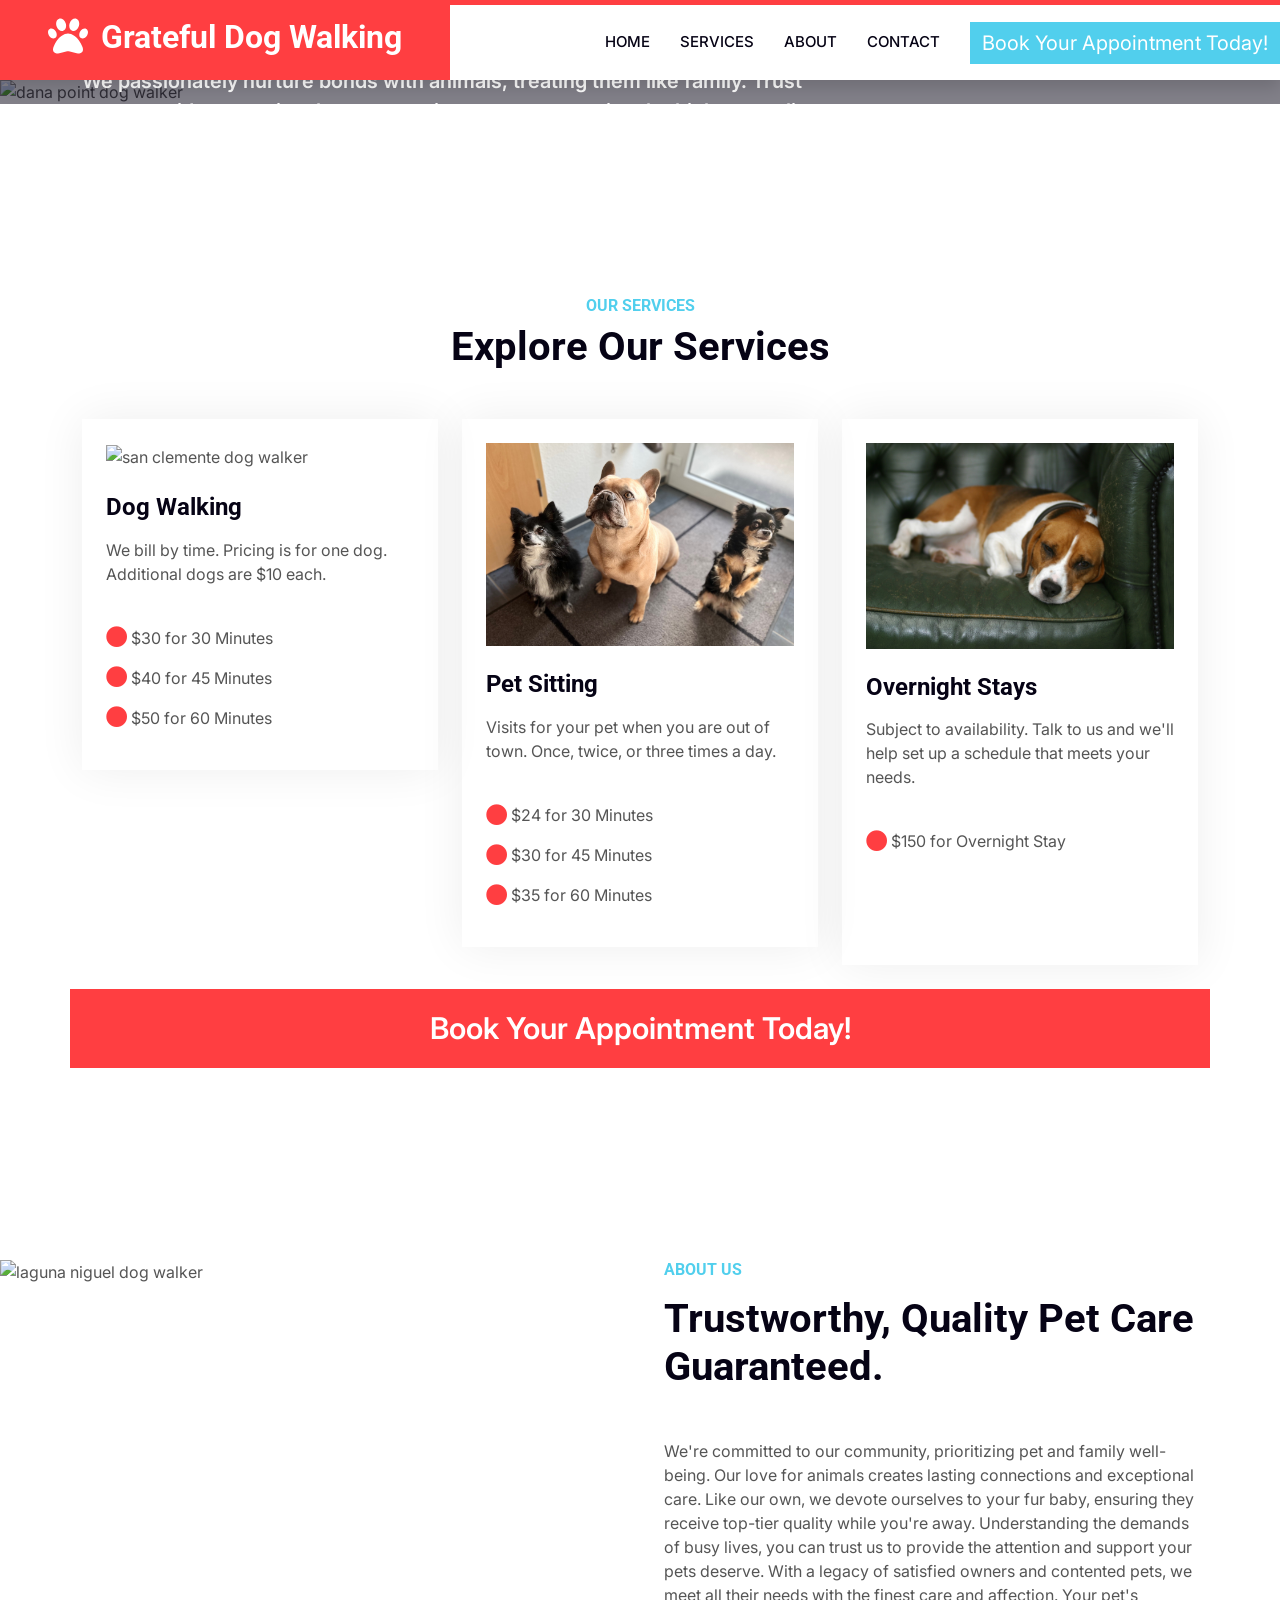
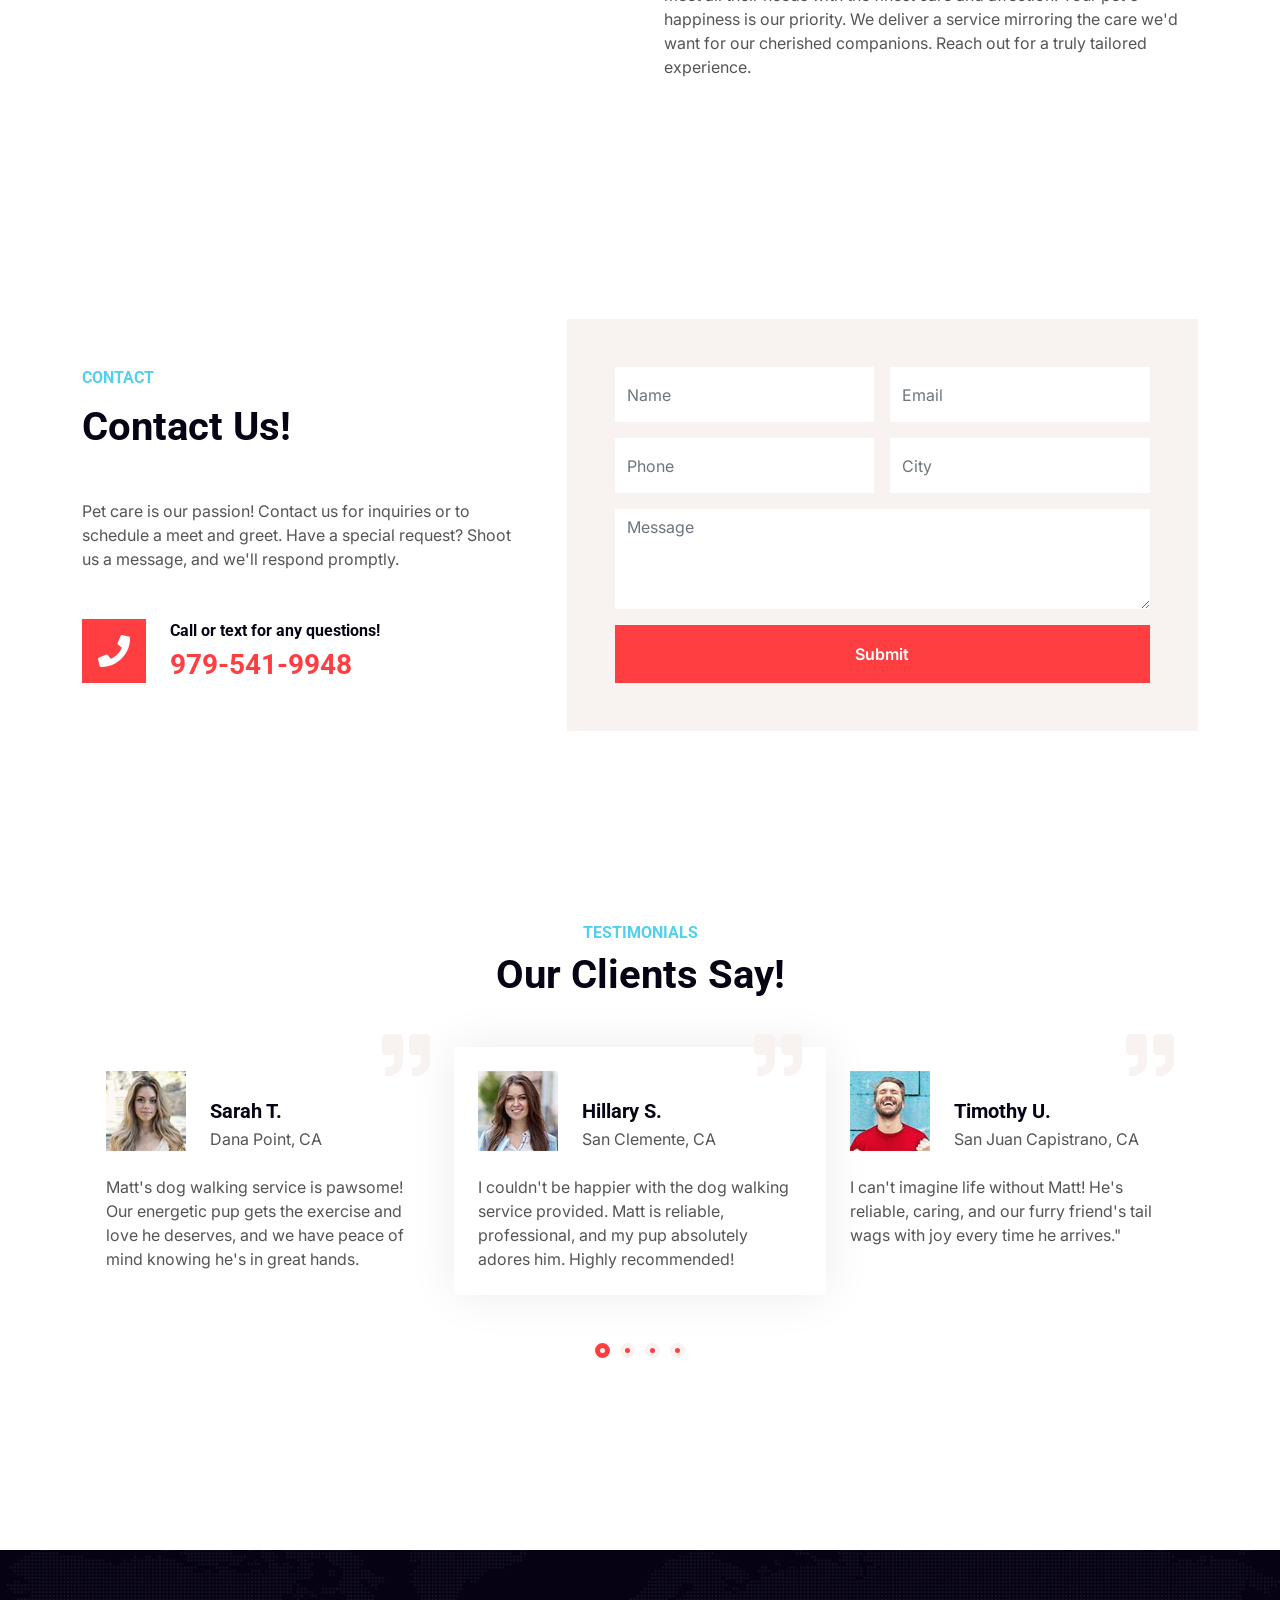
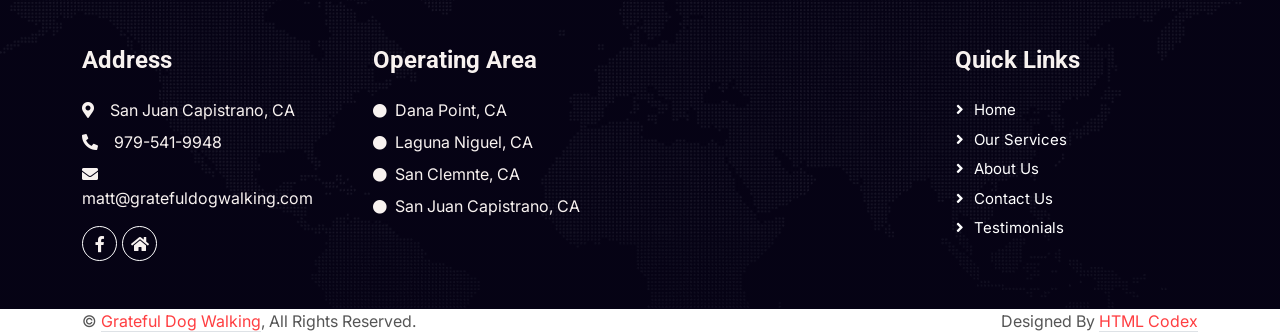
==== commit 5e5cfd24: "letter" ====
--- a/index.html
+++ b/index.html
@@ -654,7 +654,7 @@
             <div class="copyright">
                 <div class="row">
                     <div class="col-md-6 text-center text-md-start mb-3 mb-md-0">
-                        &copy; <a class="border-bottom" href="#">Grateful Dog Walking</a>, All Right Reserved.
+                        &copy; <a class="border-bottom" href="#">Grateful Dog Walking</a>, All Rights Reserved.
                     </div>
                     <div class="col-md-6 text-center text-md-end">
                         <!--/*** This template is free as long as you keep the footer author’s credit link/attribution link/backlink. If you'd like to use the template without the footer author’s credit link/attribution link/backlink, you can purchase the Credit Removal License from "https://htmlcodex.com/credit-removal". Thank you for your support. ***/-->
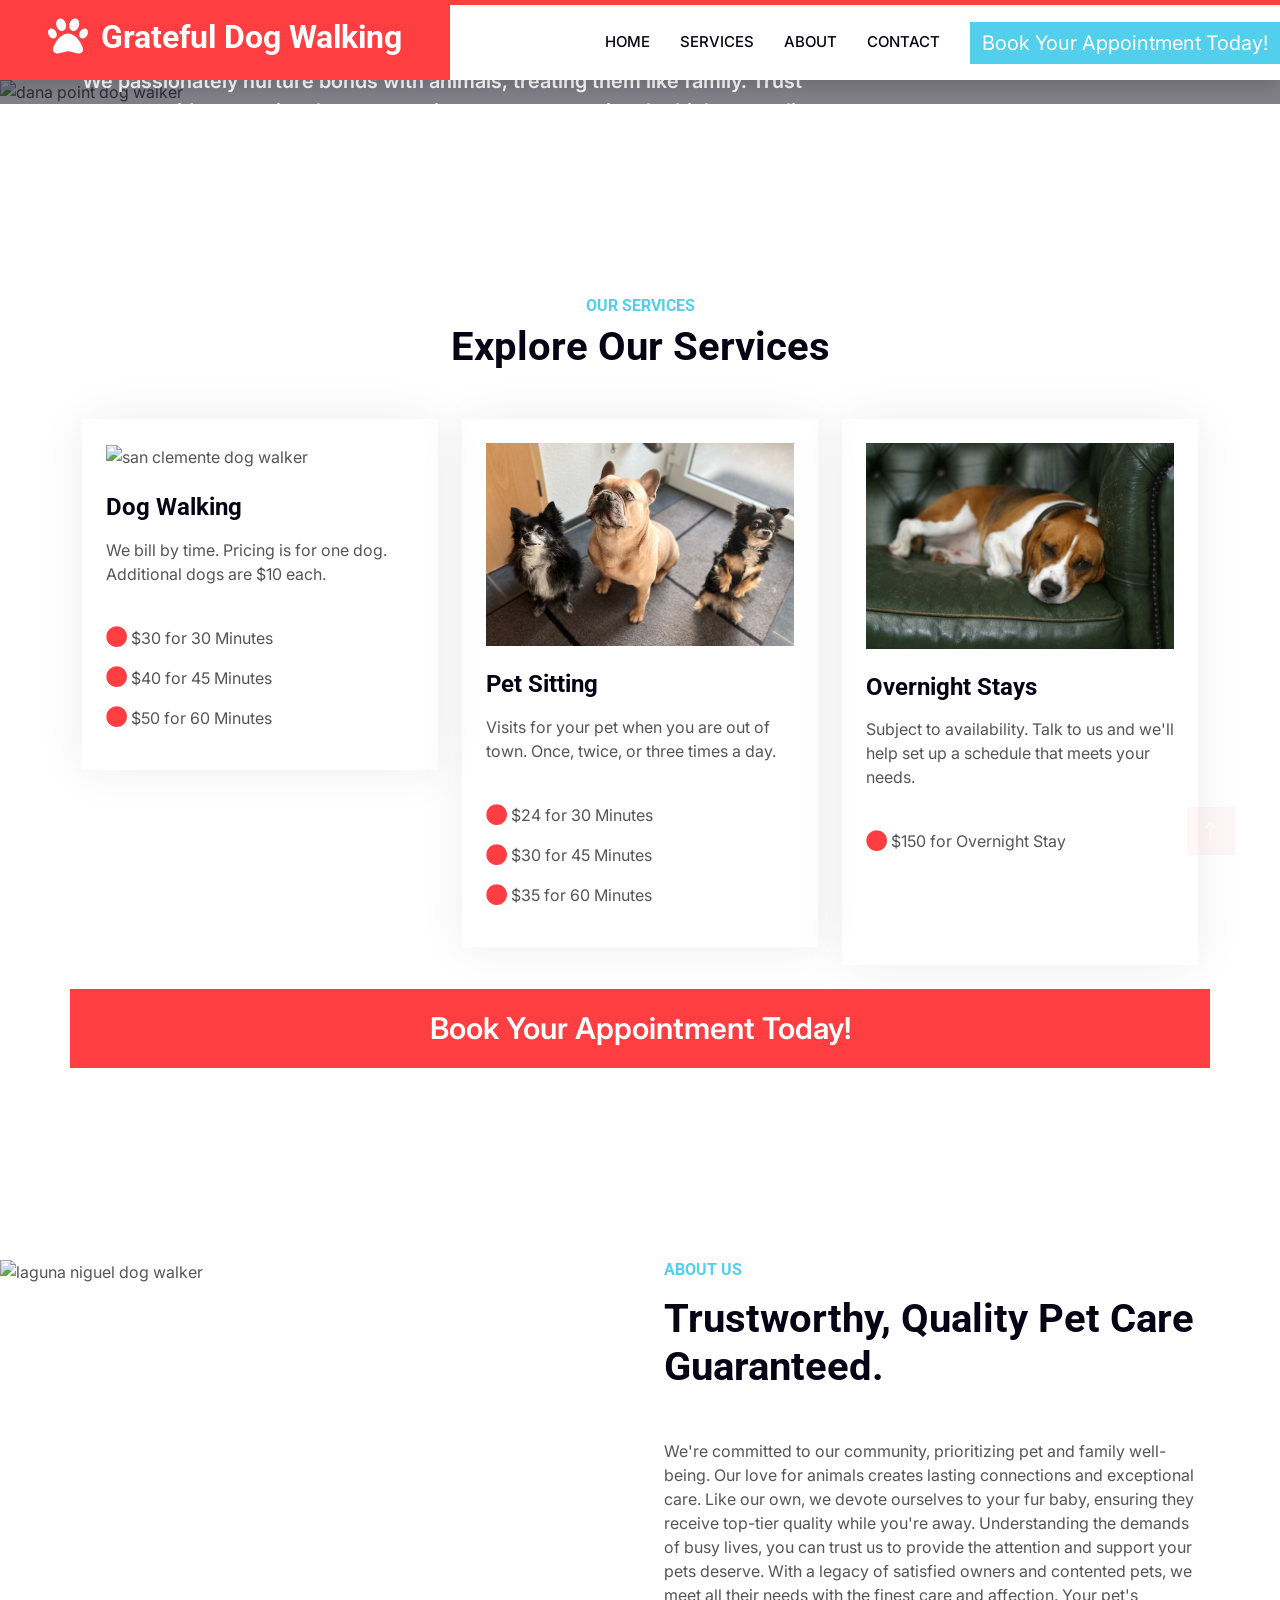
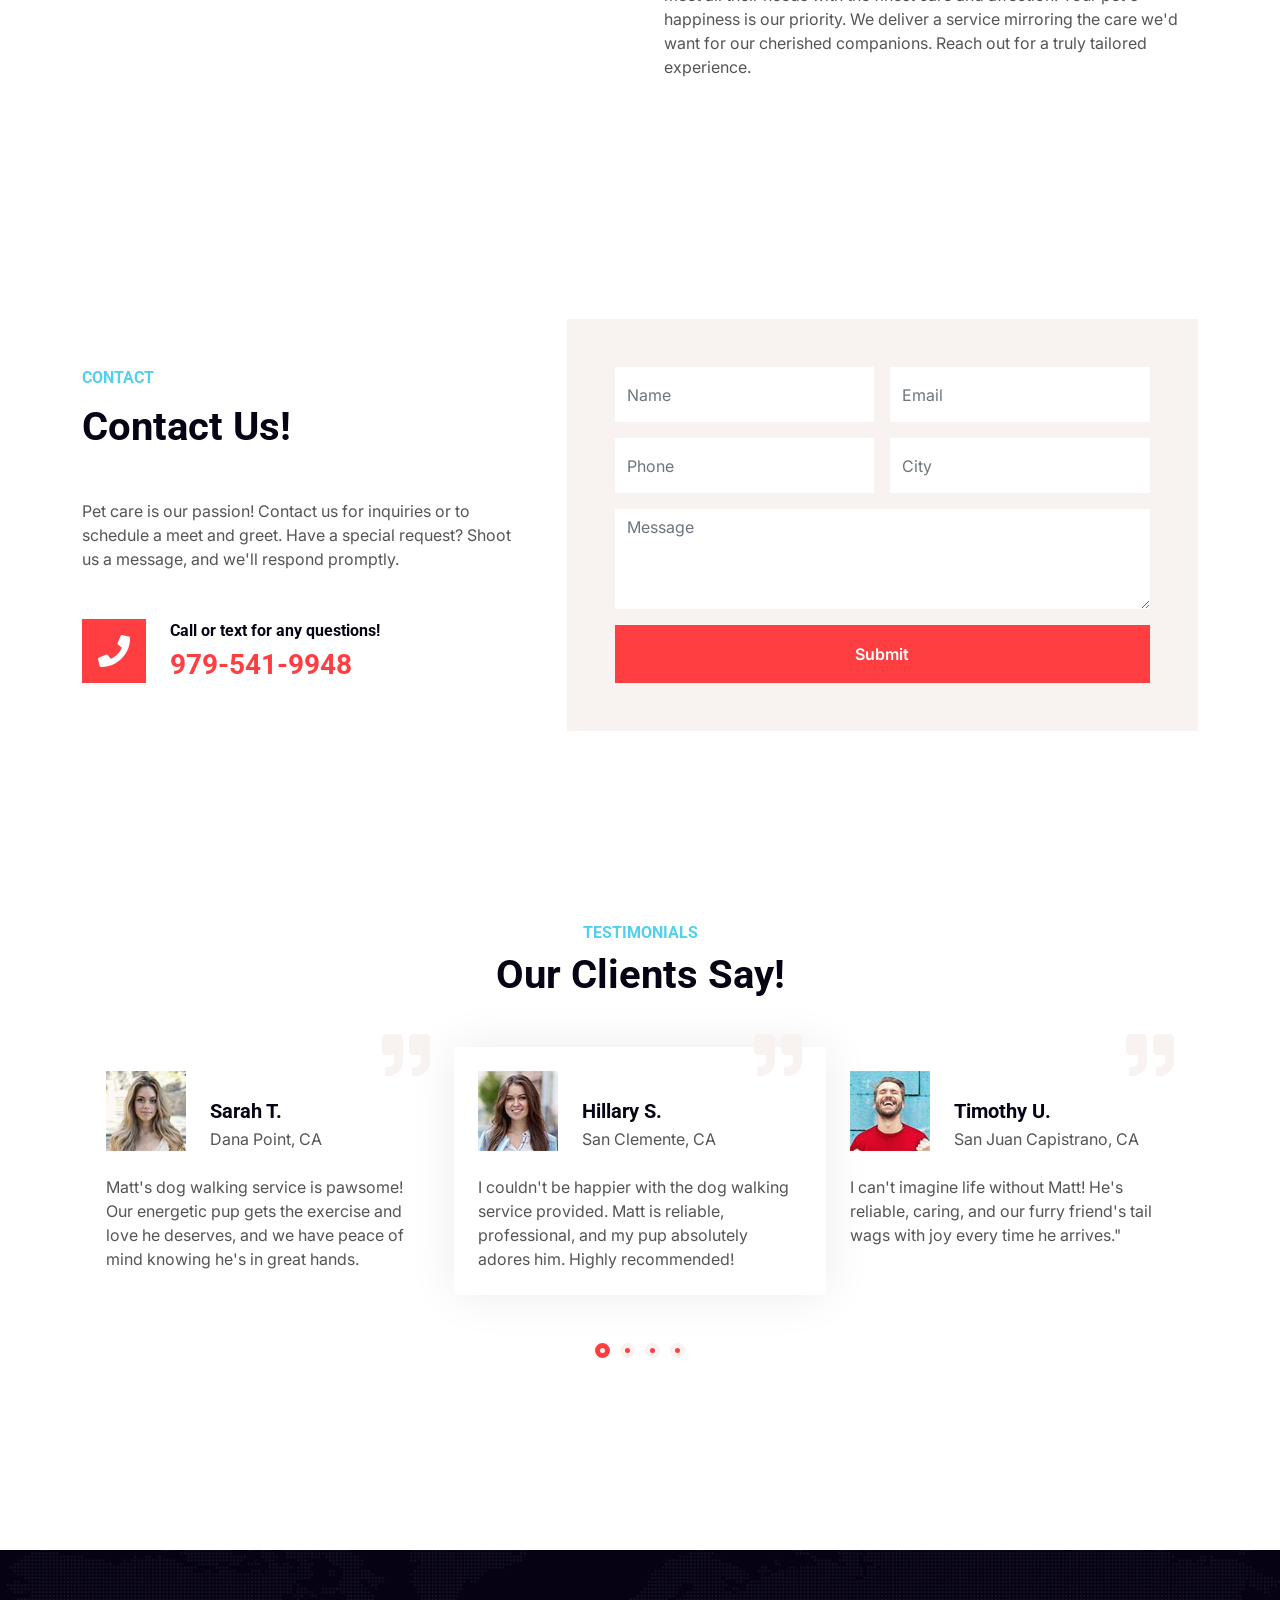
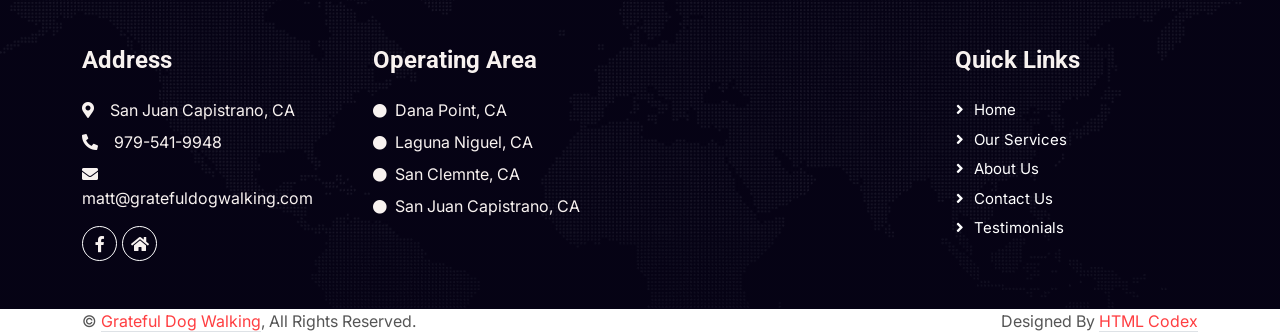
==== commit 4ee08452: "FB" ====
--- a/index.html
+++ b/index.html
@@ -8,6 +8,7 @@
     <meta content="" name="keywords">
     <meta content="" name="description">
     <meta name="og:title" property="og:title" content="Grateful Dog Walking">
+    <meta name="facebook-domain-verification" content="wry4p7k16gbegmrgczvdin6lxhnupp" />
     <link rel="icon" href="favicon.ico">
     <link rel="canonical" href="https://www.gratefuldogwalking.com/">
 
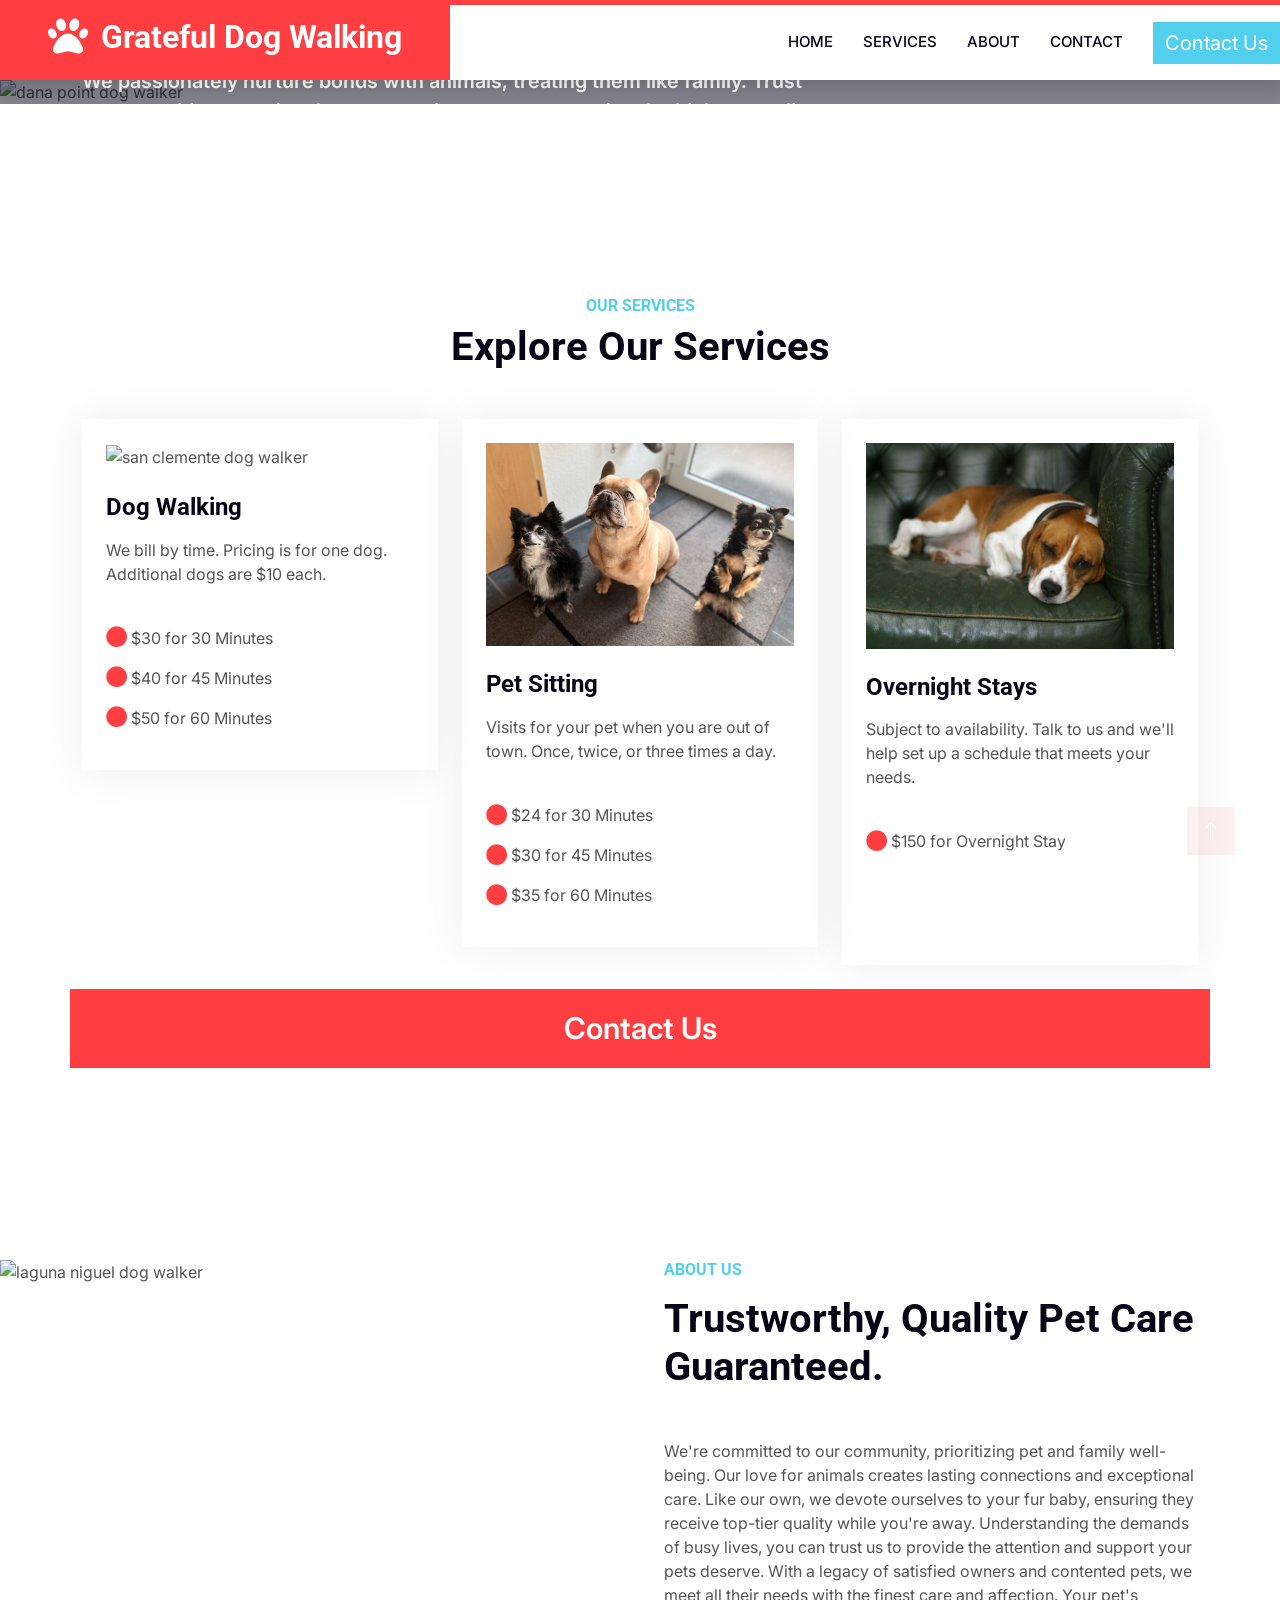
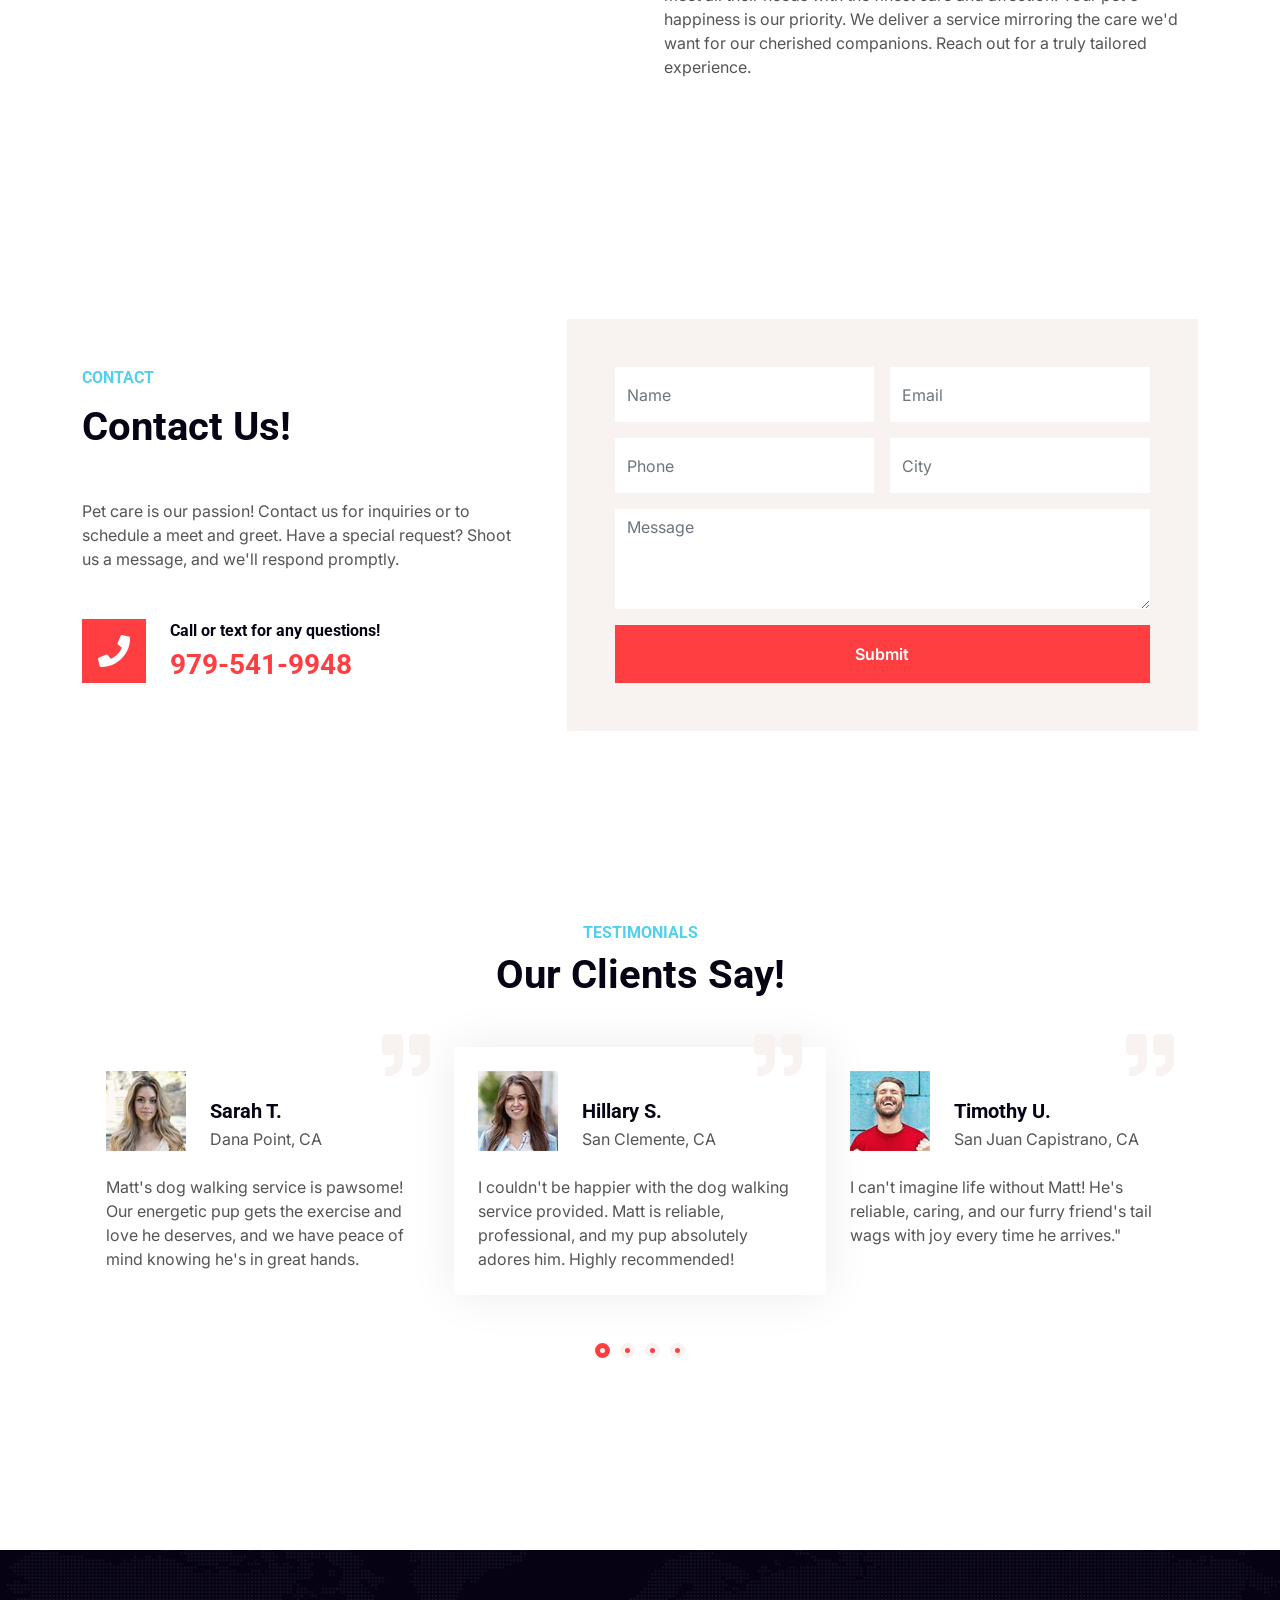
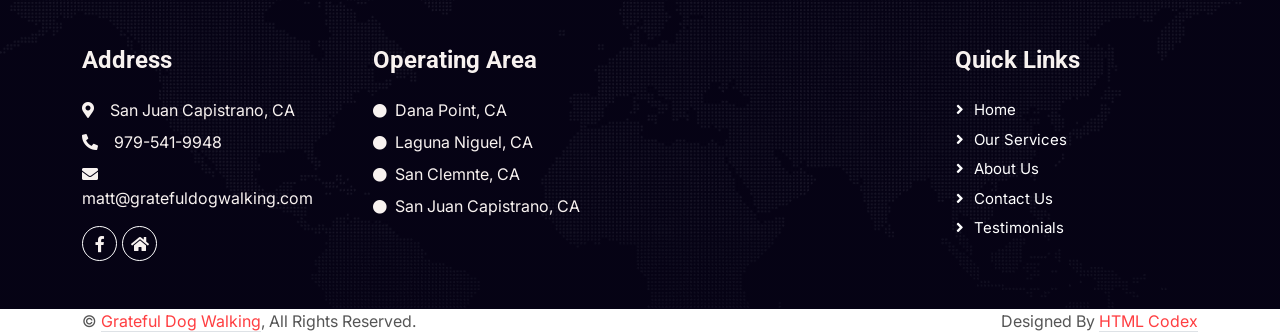
==== commit 228aa568: "contact" ====
--- a/index.html
+++ b/index.html
@@ -75,7 +75,7 @@
                     </div> -->
                 </div>
                 <!-- <a href="contact.html" class="nav-item nav-link">Contact</a> -->
-                <a href="https://calendly.com/gratefuldogwalking" rel="nofollow" target="_blank" style="display:inline-flex;font-weight:400;font-size:1.25rem;color:#FFFF;background-color:#51CFED;border-color:#51CFED;text-align:center;vertical-align:middle;padding:.375rem .75rem;border-radius:0px;">Book Your Appointment Today!</a>
+                <a href="#quote" rel="nofollow" target="_blank" style="display:inline-flex;font-weight:400;font-size:1.25rem;color:#FFFF;background-color:#51CFED;border-color:#51CFED;text-align:center;vertical-align:middle;padding:.375rem .75rem;border-radius:0px;">Contact Us</a>
             </div>
             <!-- <h4 class="m-0 pe-lg-5 d-none d-lg-block"><i class="fa fa-phone text-primary me-3"></i>979-541-9948</h4> -->
         </div>
@@ -97,7 +97,7 @@
                                 <p class="fs-5 fw-medium text-white mb-4 pb-2">We passionately nurture bonds with animals, treating them like family. Trust us to provide exceptional care, 
                                     ensuring your pets receive the highest quality attention while you're away.</p>
                                     <h5 class="text-white text-uppercase mb-3 animated slideInDown" style="padding-bottom: 20px"><span class="text-secondary">Operating Area:</span> Dana Point, Laguna Niguel, San Clemente, & San Juan Capistrano</h5>
-                                <a href="https://calendly.com/gratefuldogwalking" rel="nofollow" target="_blank" class="btn btn-primary py-md-3 px-md-5 me-3 animated slideInLeft" style="font-size: 20px;">Book Your Appointment Today!</a>
+                                <a href="#quote" rel="nofollow" target="_blank" class="btn btn-primary py-md-3 px-md-5 me-3 animated slideInLeft" style="font-size: 20px;">Contact Us</a>
                                 <!-- <a href="" class="btn btn-secondary py-md-3 px-md-5 animated slideInRight">Free Quote</a> -->
                             </div>
                         </div>
@@ -209,7 +209,7 @@
                         <!-- <a class="btn-slide mt-2" href=""><i class="fa fa-arrow-right"></i><span>Read More</span></a> -->
                     </div>
                 </div>
-                <a href="https://calendly.com/gratefuldogwalking" rel="nofollow" target="_blank" class="btn btn-primary py-md-3 px-md-5 me-3 animated slideInLeft" style="font-size: 30px;">Book Your Appointment Today!</a>
+                <a href="#quote" rel="nofollow" target="_blank" class="btn btn-primary py-md-3 px-md-5 me-3 animated slideInLeft" style="font-size: 30px;">Contact Us</a>
                 <!-- <div class="col-md-6 col-lg-4 wow fadeInUp" data-wow-delay="0.3s">
                     <div class="service-item p-4">
                         <div class="overflow-hidden mb-4">
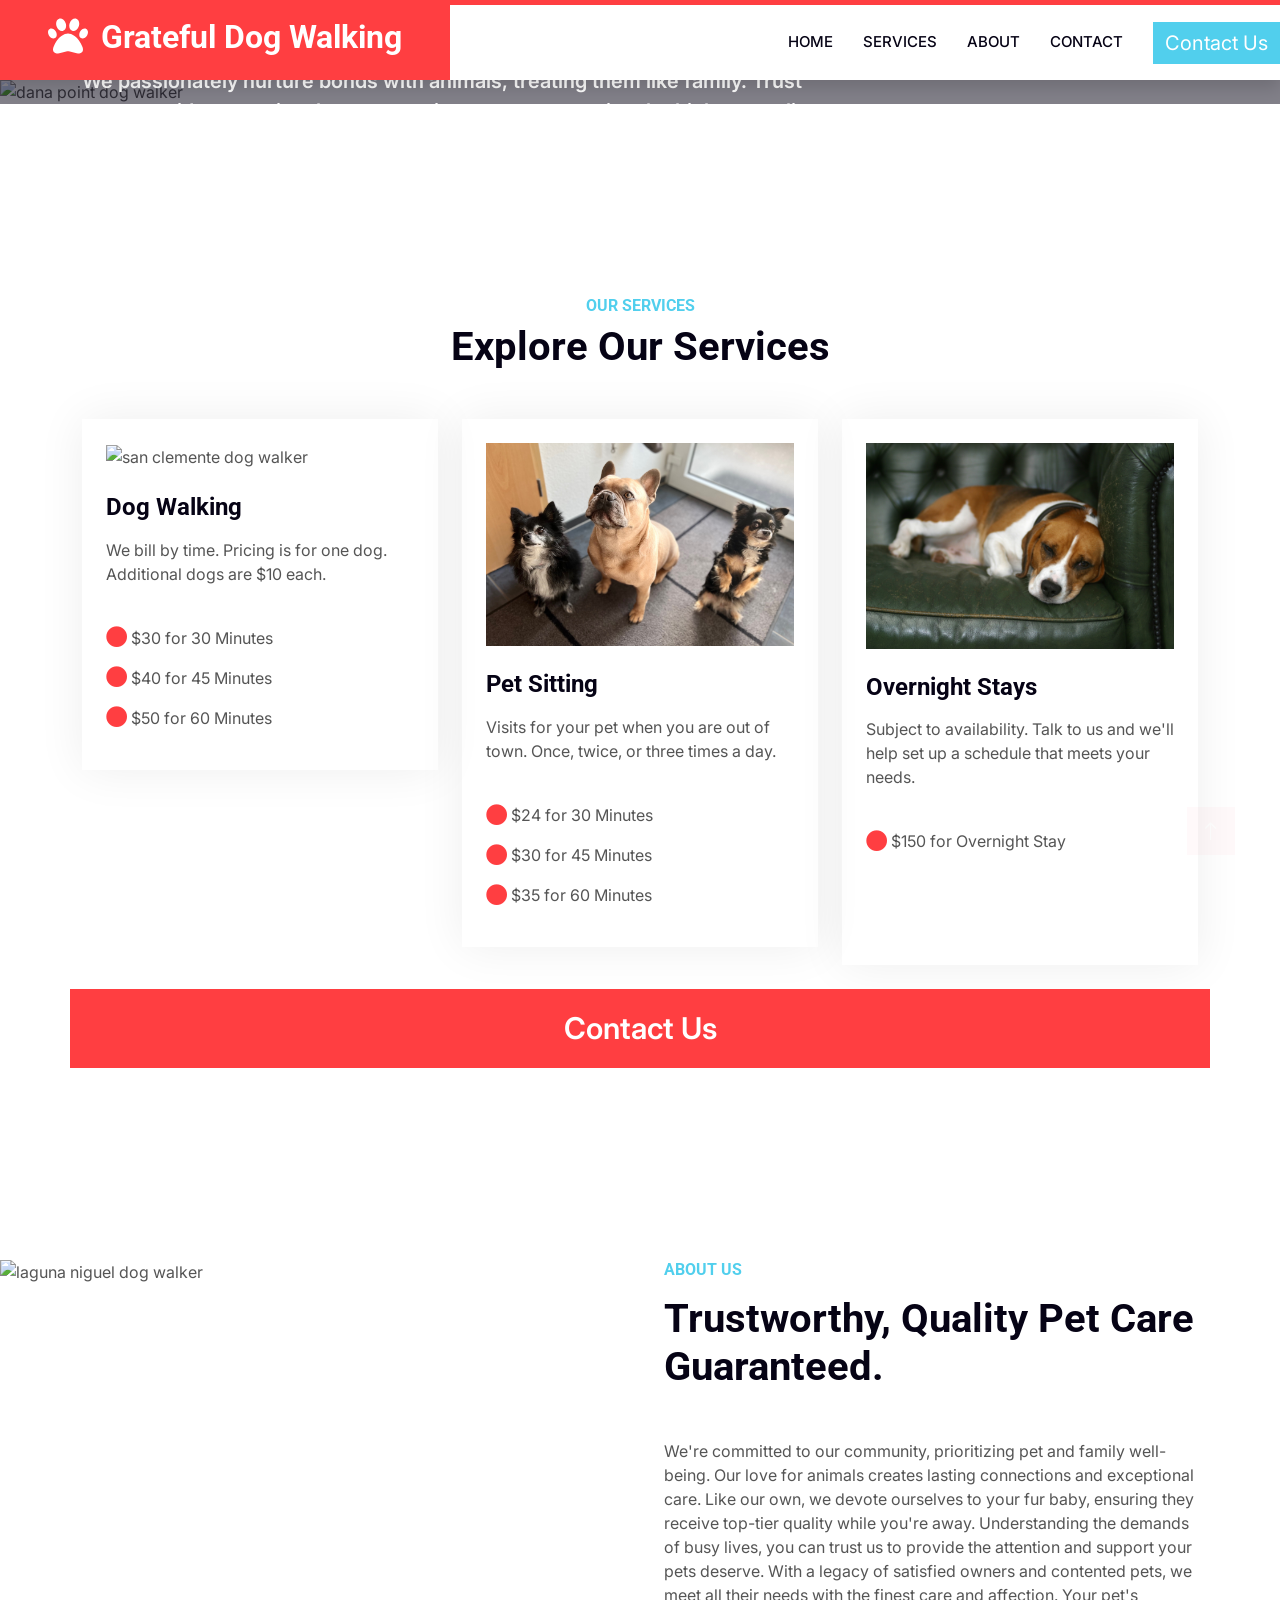
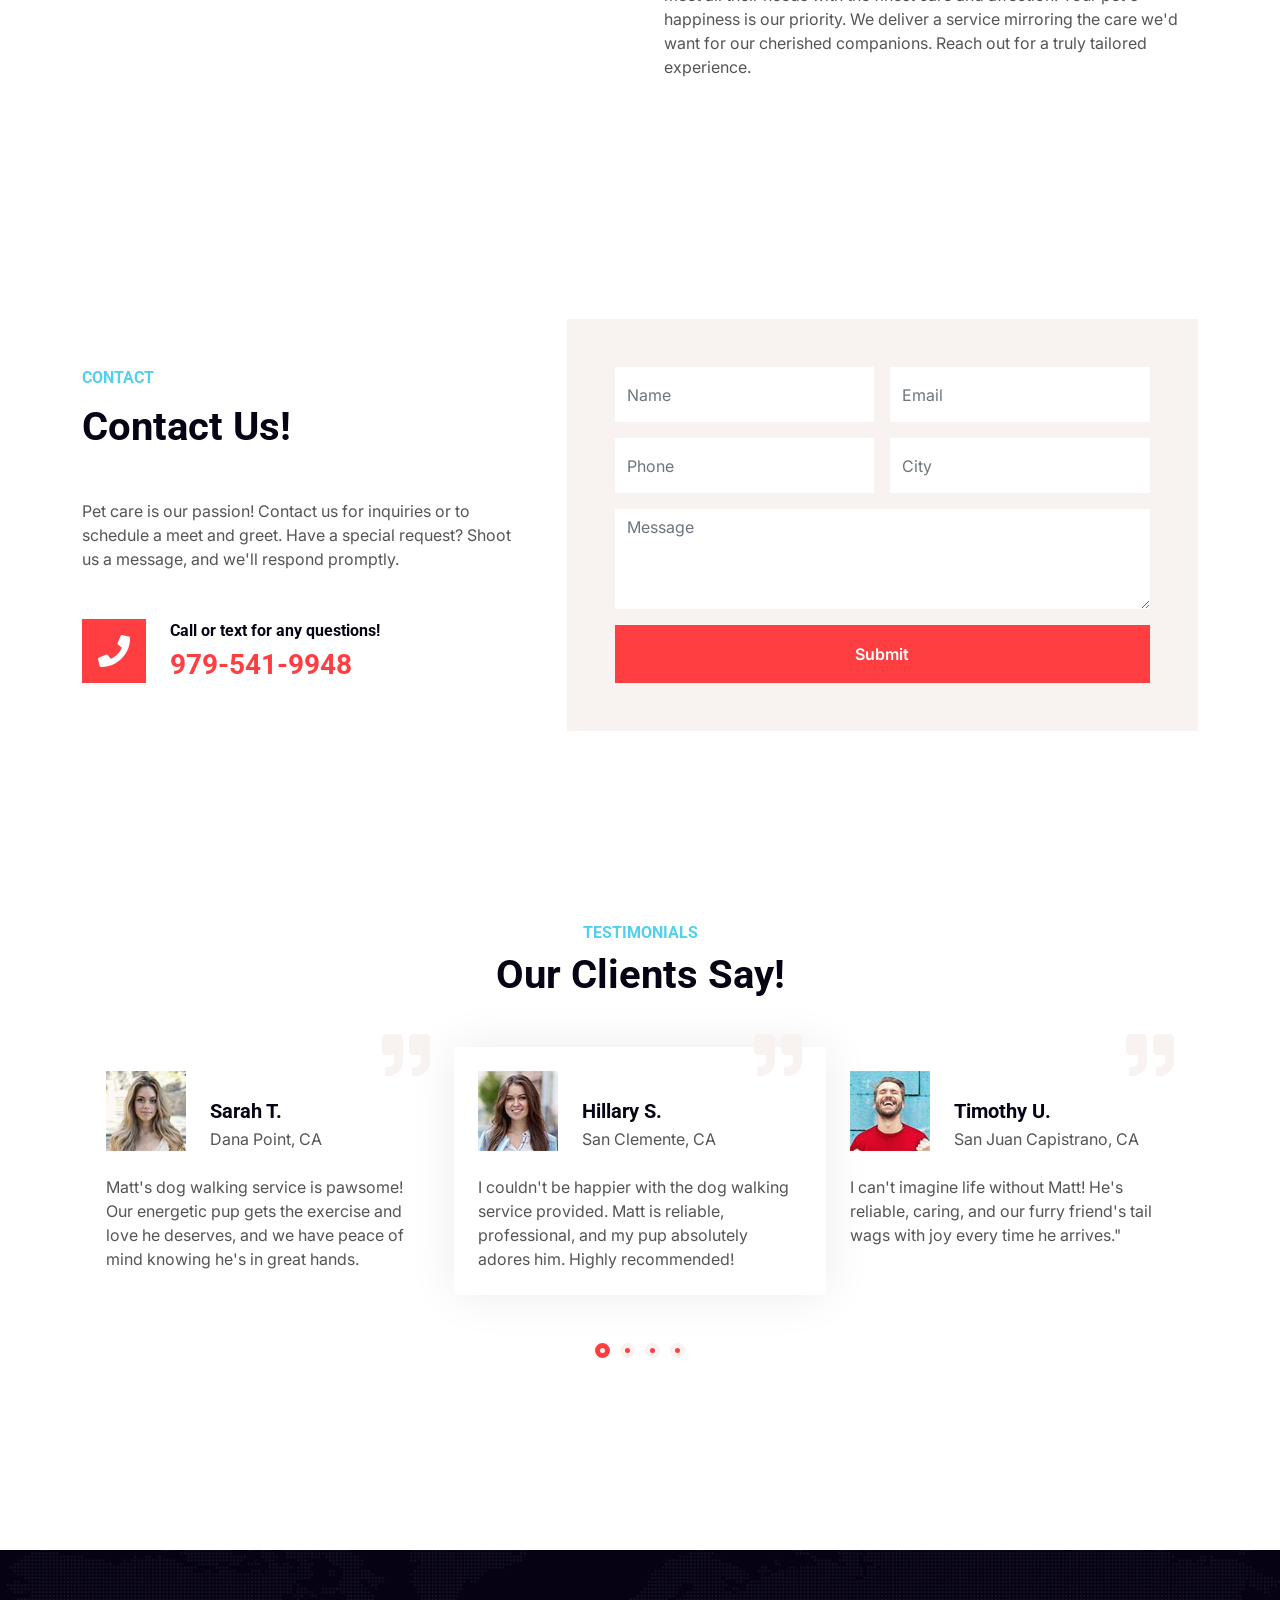
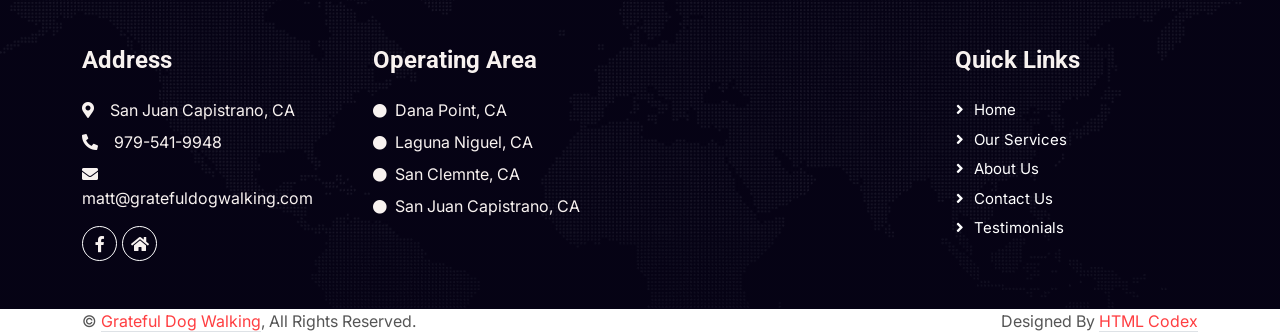
==== commit 25d8fb6e: "quote" ====
--- a/index.html
+++ b/index.html
@@ -75,7 +75,7 @@
                     </div> -->
                 </div>
                 <!-- <a href="contact.html" class="nav-item nav-link">Contact</a> -->
-                <a href="#quote" rel="nofollow" target="_blank" style="display:inline-flex;font-weight:400;font-size:1.25rem;color:#FFFF;background-color:#51CFED;border-color:#51CFED;text-align:center;vertical-align:middle;padding:.375rem .75rem;border-radius:0px;">Contact Us</a>
+                <a href="#quote" rel="nofollow" style="display:inline-flex;font-weight:400;font-size:1.25rem;color:#FFFF;background-color:#51CFED;border-color:#51CFED;text-align:center;vertical-align:middle;padding:.375rem .75rem;border-radius:0px;">Contact Us</a>
             </div>
             <!-- <h4 class="m-0 pe-lg-5 d-none d-lg-block"><i class="fa fa-phone text-primary me-3"></i>979-541-9948</h4> -->
         </div>
@@ -97,7 +97,7 @@
                                 <p class="fs-5 fw-medium text-white mb-4 pb-2">We passionately nurture bonds with animals, treating them like family. Trust us to provide exceptional care, 
                                     ensuring your pets receive the highest quality attention while you're away.</p>
                                     <h5 class="text-white text-uppercase mb-3 animated slideInDown" style="padding-bottom: 20px"><span class="text-secondary">Operating Area:</span> Dana Point, Laguna Niguel, San Clemente, & San Juan Capistrano</h5>
-                                <a href="#quote" rel="nofollow" target="_blank" class="btn btn-primary py-md-3 px-md-5 me-3 animated slideInLeft" style="font-size: 20px;">Contact Us</a>
+                                <a href="#quote" rel="nofollow" class="btn btn-primary py-md-3 px-md-5 me-3 animated slideInLeft" style="font-size: 20px;">Contact Us</a>
                                 <!-- <a href="" class="btn btn-secondary py-md-3 px-md-5 animated slideInRight">Free Quote</a> -->
                             </div>
                         </div>
@@ -209,7 +209,7 @@
                         <!-- <a class="btn-slide mt-2" href=""><i class="fa fa-arrow-right"></i><span>Read More</span></a> -->
                     </div>
                 </div>
-                <a href="#quote" rel="nofollow" target="_blank" class="btn btn-primary py-md-3 px-md-5 me-3 animated slideInLeft" style="font-size: 30px;">Contact Us</a>
+                <a href="#quote" rel="nofollow" class="btn btn-primary py-md-3 px-md-5 me-3 animated slideInLeft" style="font-size: 30px;">Contact Us</a>
                 <!-- <div class="col-md-6 col-lg-4 wow fadeInUp" data-wow-delay="0.3s">
                     <div class="service-item p-4">
                         <div class="overflow-hidden mb-4">
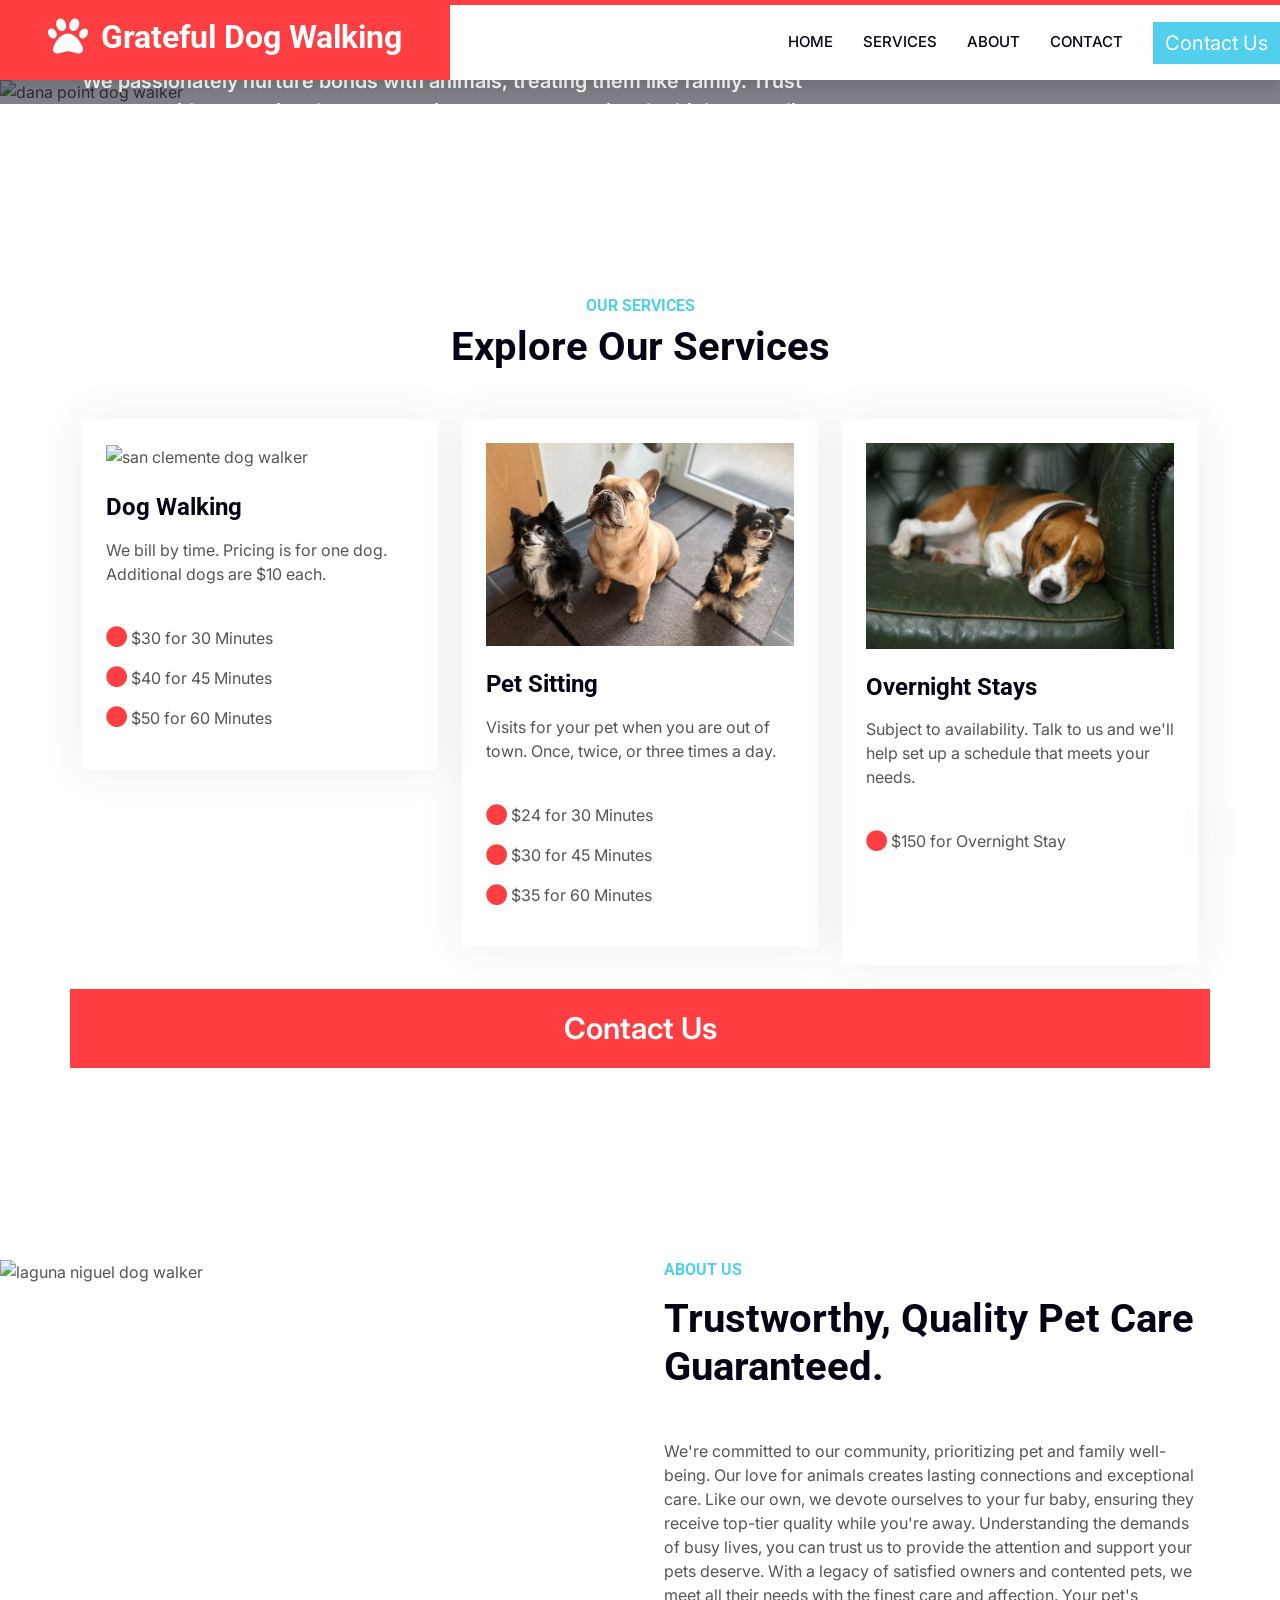
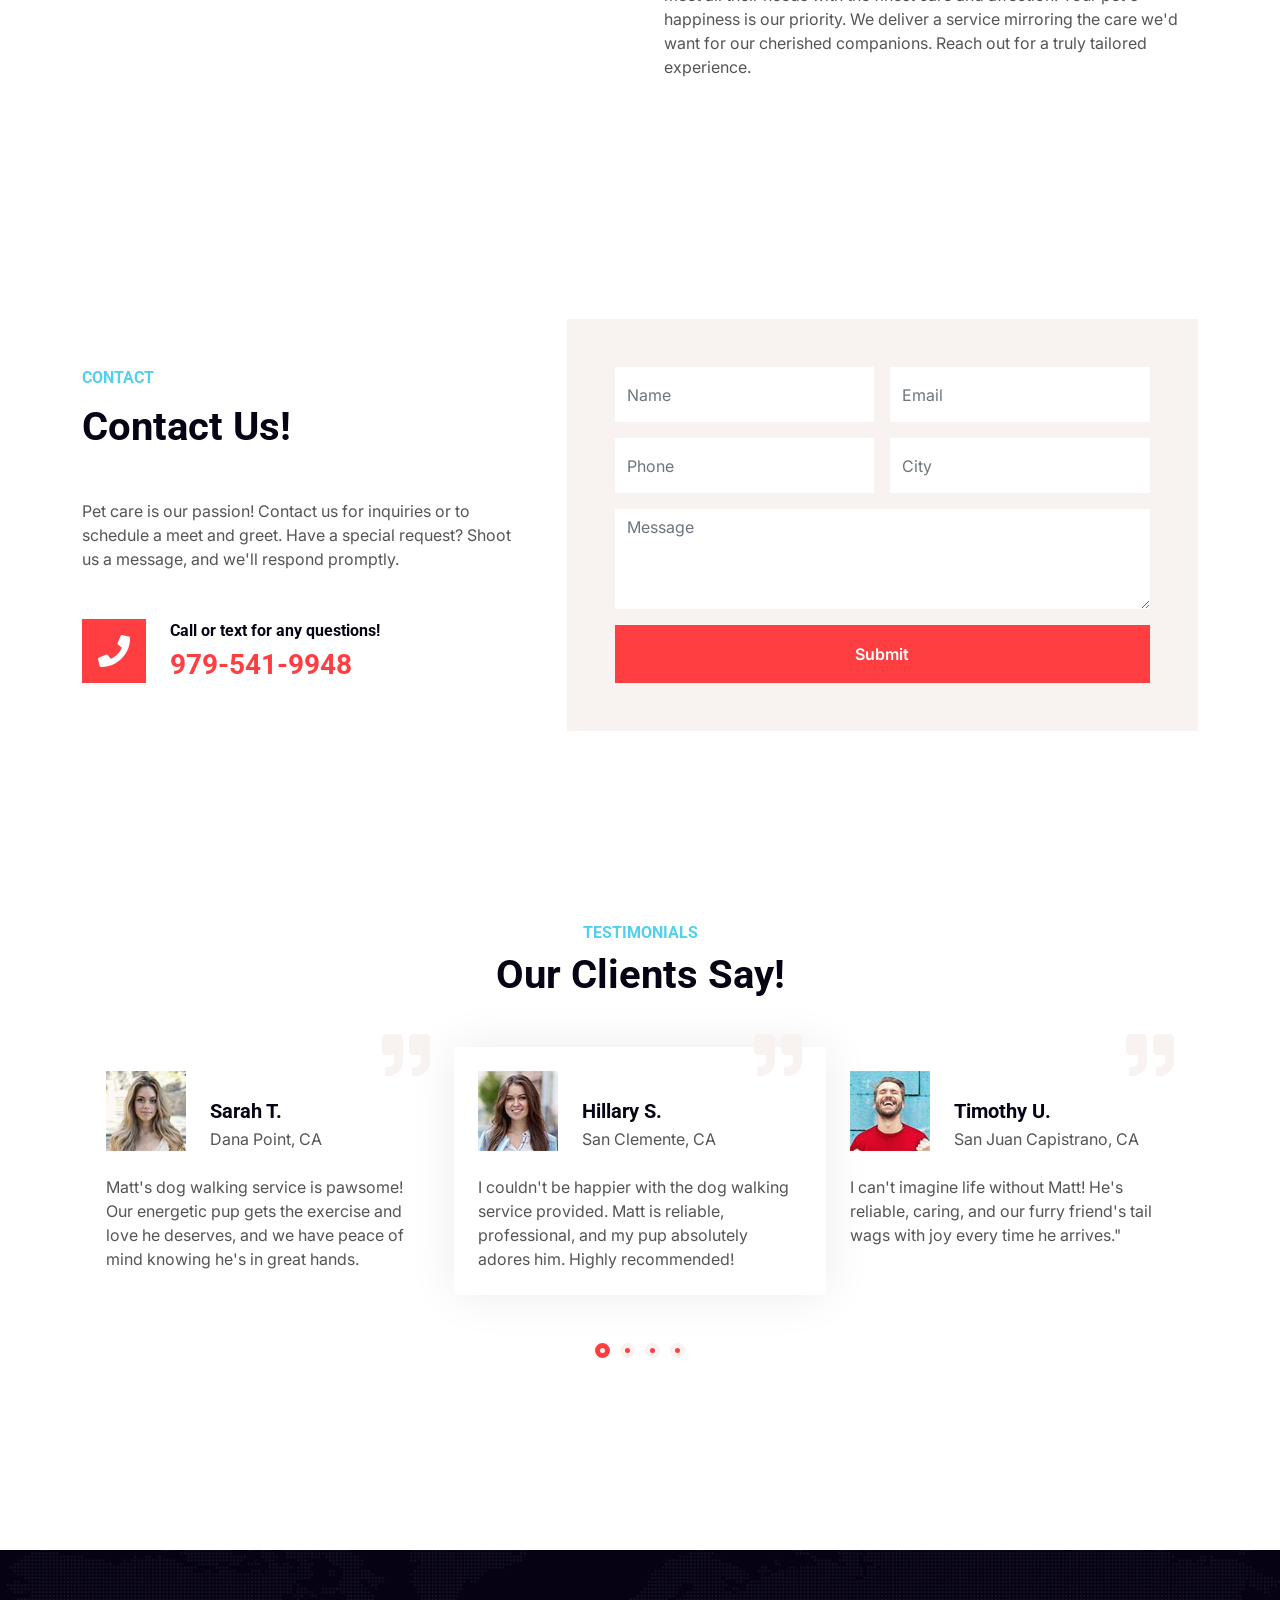
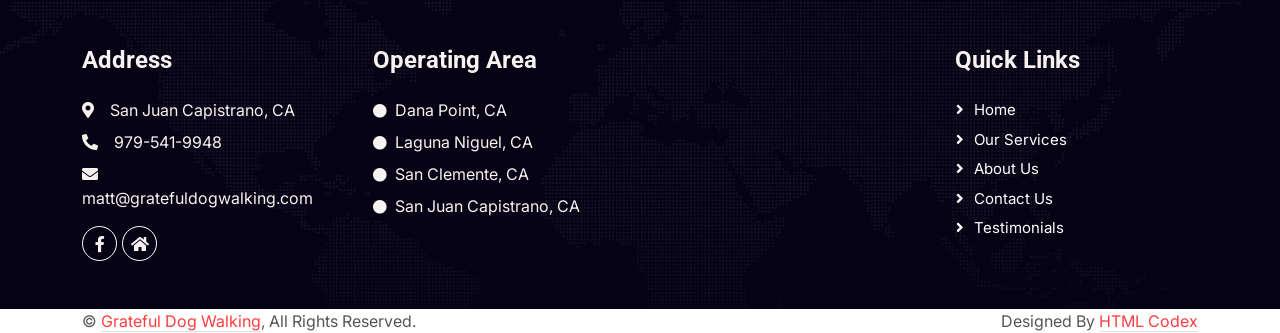
==== commit f83094e9: "clemente" ====
--- a/index.html
+++ b/index.html
@@ -620,7 +620,7 @@
                     <h4 class="text-light mb-4">Operating Area</h4>
                     <p class="mb-2"><i class="fas fa-circle fa-sm me-2"></i>Dana Point, CA</p>
                     <p class="mb-2"><i class="fas fa-circle fa-sm me-2"></i>Laguna Niguel, CA</p>
-                    <p class="mb-2"><i class="fas fa-circle fa-sm me-2"></i>San Clemnte, CA</p>
+                    <p class="mb-2"><i class="fas fa-circle fa-sm me-2"></i>San Clemente, CA</p>
                     <p class="mb-2"><i class="fas fa-circle fa-sm me-2"></i>San Juan Capistrano, CA</p>
                     <!-- <h4 class="text-light mb-4">Services</h4>
                     <a class="btn btn-link" href="">Air Freight</a>
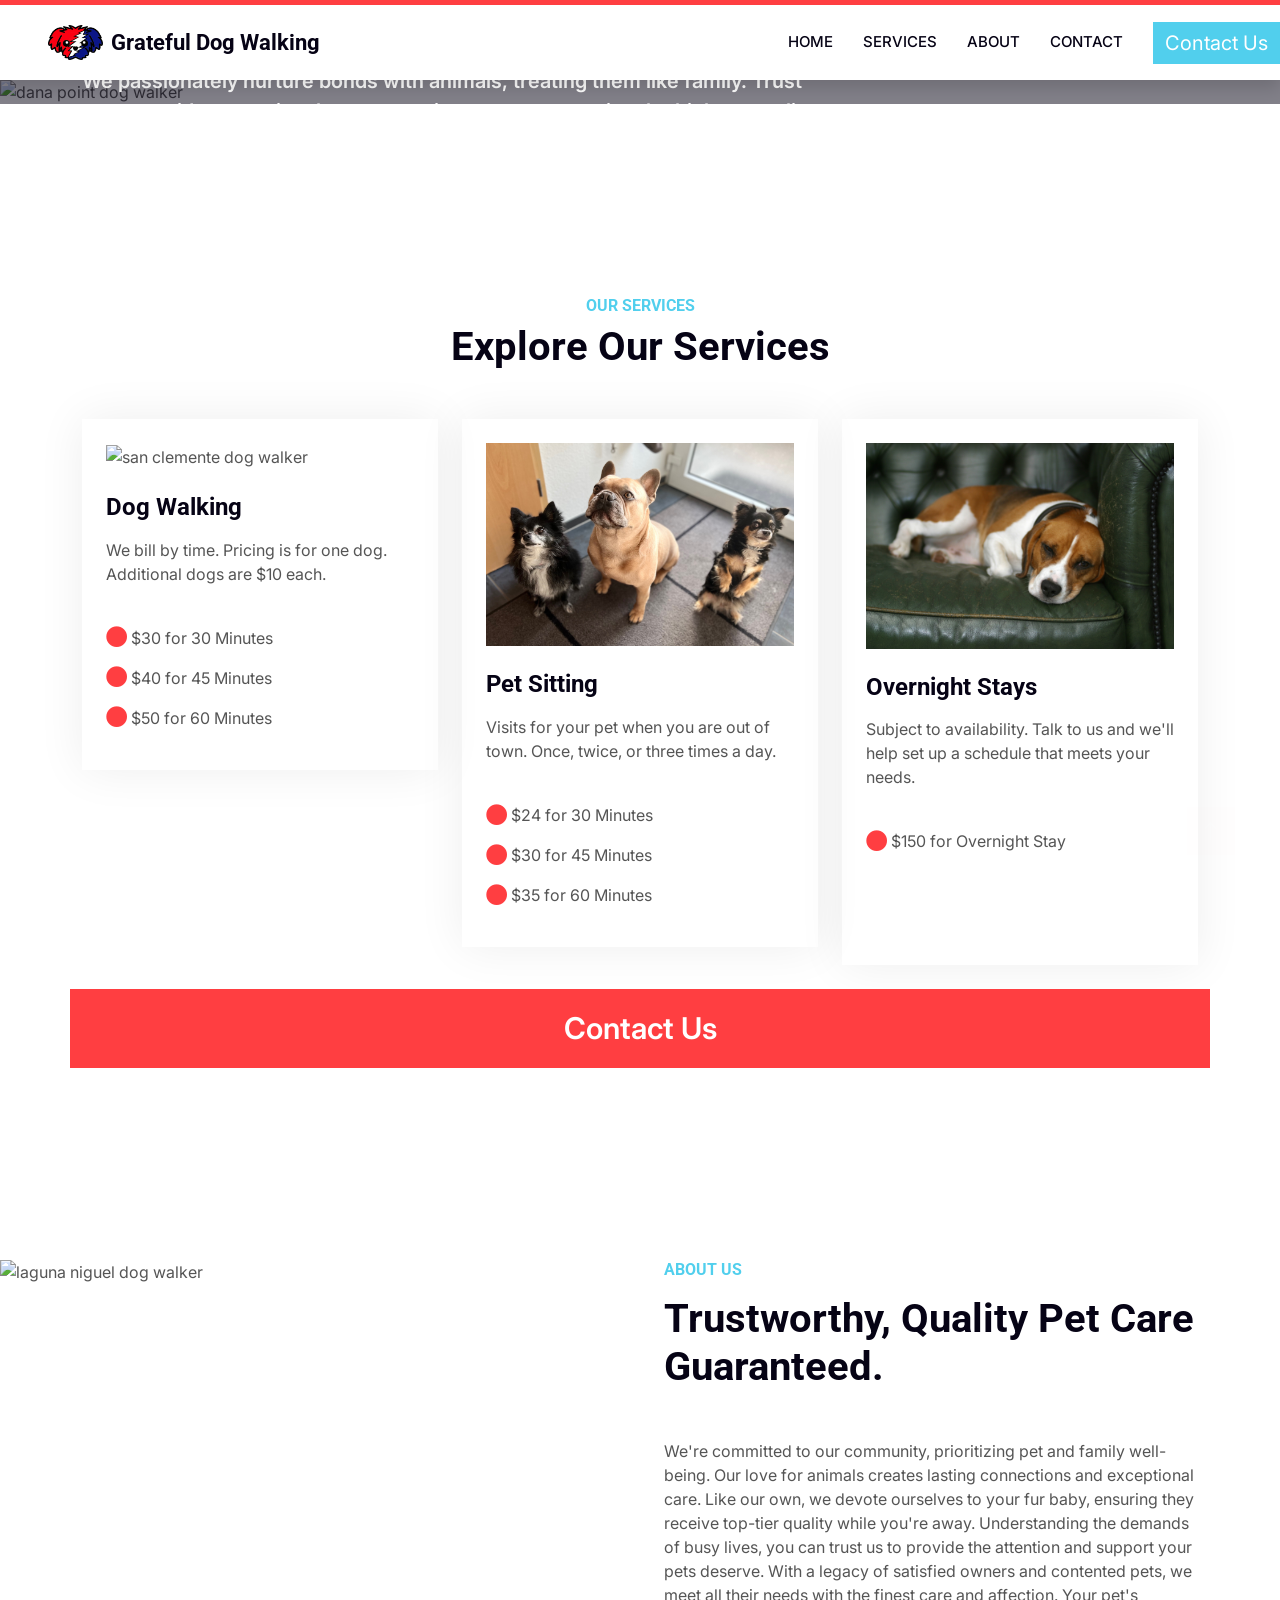
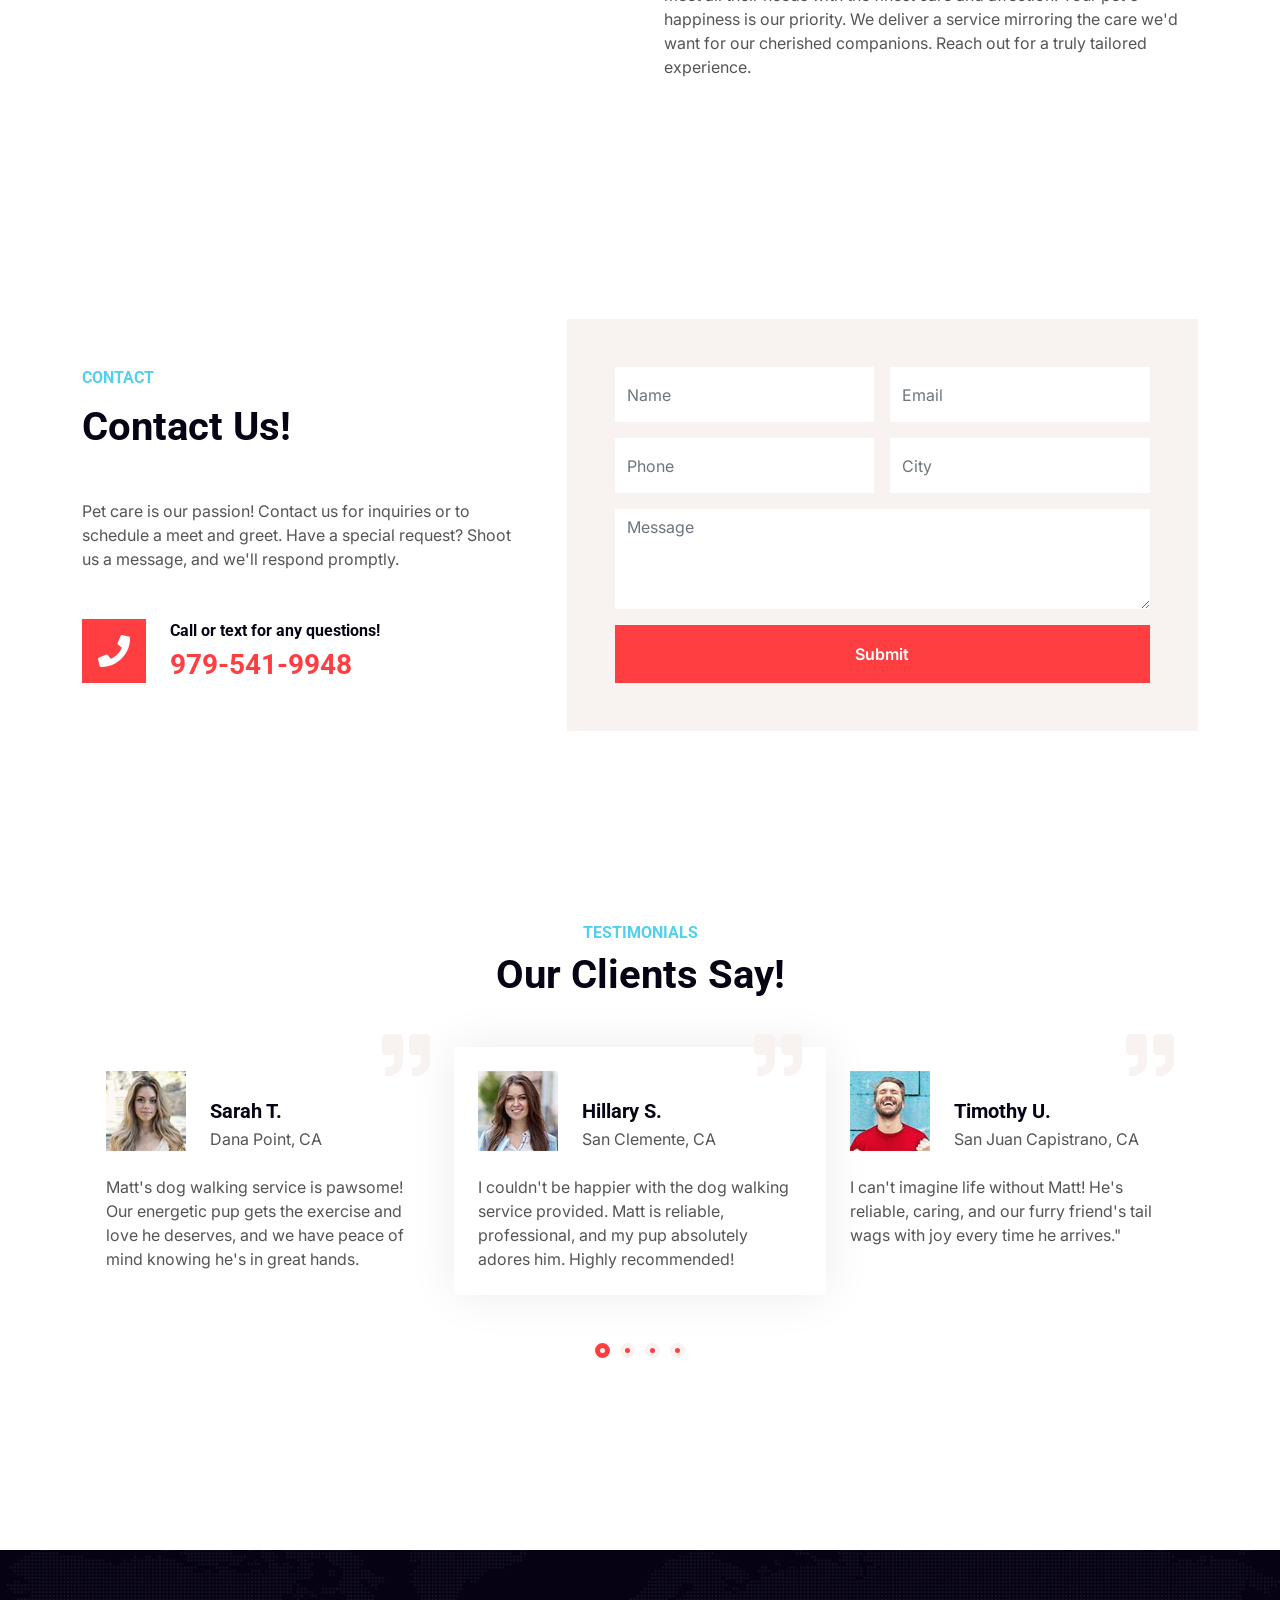
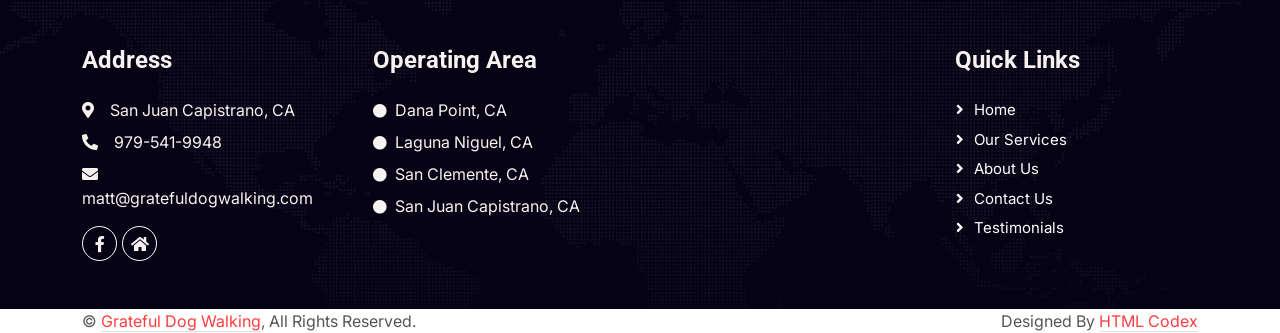
==== commit a419916f: "updated style" ====
--- a/index.html
+++ b/index.html
@@ -47,12 +47,10 @@
 
     <!-- Navbar Start -->
     <nav class="navbar navbar-expand-lg bg-white navbar-light shadow border-top border-5 border-primary sticky-top p-0">
-        <a href="index.html" class="navbar-brand bg-primary d-flex align-items-center px-4 px-lg-5">
-            <span>
-                <svg style="display: inline-flex; fill: #fff; margin-right: 8px; margin-bottom: 0.8rem;" xmlns="http://www.w3.org/2000/svg" height="40px" viewBox="0 0 512 512"><!--! Font Awesome Free 6.4.0 by @fontawesome - https://fontawesome.com/ License - https://fontawesome.com/license (Commercial License) Copyright 2023 Fonticons, Inc. --><path d="M226.5 92.9c14.3 42.9-.3 86.2-32.6 96.8s-70.1-15.6-84.4-58.5s.3-86.2 32.6-96.8s70.1 15.6 84.4 58.5zM100.4 198.6c18.9 32.4 14.3 70.1-10.2 84.1s-59.7-.9-78.5-33.3S-2.7 179.3 21.8 165.3s59.7 .9 78.5 33.3zM69.2 401.2C121.6 259.9 214.7 224 256 224s134.4 35.9 186.8 177.2c3.6 9.7 5.2 20.1 5.2 30.5v1.6c0 25.8-20.9 46.7-46.7 46.7c-11.5 0-22.9-1.4-34-4.2l-88-22c-15.3-3.8-31.3-3.8-46.6 0l-88 22c-11.1 2.8-22.5 4.2-34 4.2C84.9 480 64 459.1 64 433.3v-1.6c0-10.4 1.6-20.8 5.2-30.5zM421.8 282.7c-24.5-14-29.1-51.7-10.2-84.1s54-47.3 78.5-33.3s29.1 51.7 10.2 84.1s-54 47.3-78.5 33.3zM310.1 189.7c-32.3-10.6-46.9-53.9-32.6-96.8s52.1-69.1 84.4-58.5s46.9 53.9 32.6 96.8s-52.1 69.1-84.4 58.5z"/></svg>
-                <h2 class="mb-2 text-white" style="display: inline-flex;">Grateful Dog Walking</h2>
-              </span>
-        </a>
+        <a href="index.html" class="navbar-brand d-flex align-items-center gap-2 px-4 px-lg-5">
+    <img src="img/Grateful Dog Walking Logo.png" alt="Grateful Dog Walking Logo" class="navbar-logo">
+    <h2 class="brand-title mb-0">Grateful Dog Walking</h2>
+</a>
         <button type="button" class="navbar-toggler me-4" data-bs-toggle="collapse" data-bs-target="#navbarCollapse">
             <span class="navbar-toggler-icon"></span>
         </button>
--- a/css/style.css
+++ b/css/style.css
@@ -95,6 +95,12 @@
     color: var(--primary);
 }
 
+.navbar-logo {
+    height: 40px;
+    width: auto;
+    object-fit: contain;
+}
+
 @media (max-width: 991.98px) {
     .navbar-light .navbar-nav .nav-link  {
         margin-right: 0;
@@ -106,6 +112,16 @@
     }
 }
 
+@media (max-width: 768px) {
+    .brand-title {
+        font-size: 1.1rem;
+    }
+
+    .navbar-logo {
+        height: 30px;
+    }
+}
+
 .navbar-light .navbar-brand,
 .navbar-light a.btn {
     height: 75px;
@@ -119,6 +135,22 @@
 .navbar-light.sticky-top {
     top: -100px;
     transition: .5s;
+}
+
+.navbar-logo {
+    height: 36px;
+    width: auto;
+    object-fit: contain;
+}
+
+.brand-title {
+    font-size: 1.4rem; /* smaller than original h2 */
+    font-weight: 700;
+    color: var(--dark);
+    margin-bottom: 0;
+    line-height: 1;
+    display: inline-flex;
+    align-items: center;
 }
 
 @media (min-width: 992px) {
@@ -138,6 +170,16 @@
         width: 100%;
         left: 0;
     }
+
+    @media (max-width: 768px) {
+    .brand-name {
+        font-size: 1rem;
+    }
+
+    .navbar-logo {
+        height: 32px;
+    }
+}
 
     .navbar-light .navbar-nav .nav-link.nav-contact::before {
         display: none;
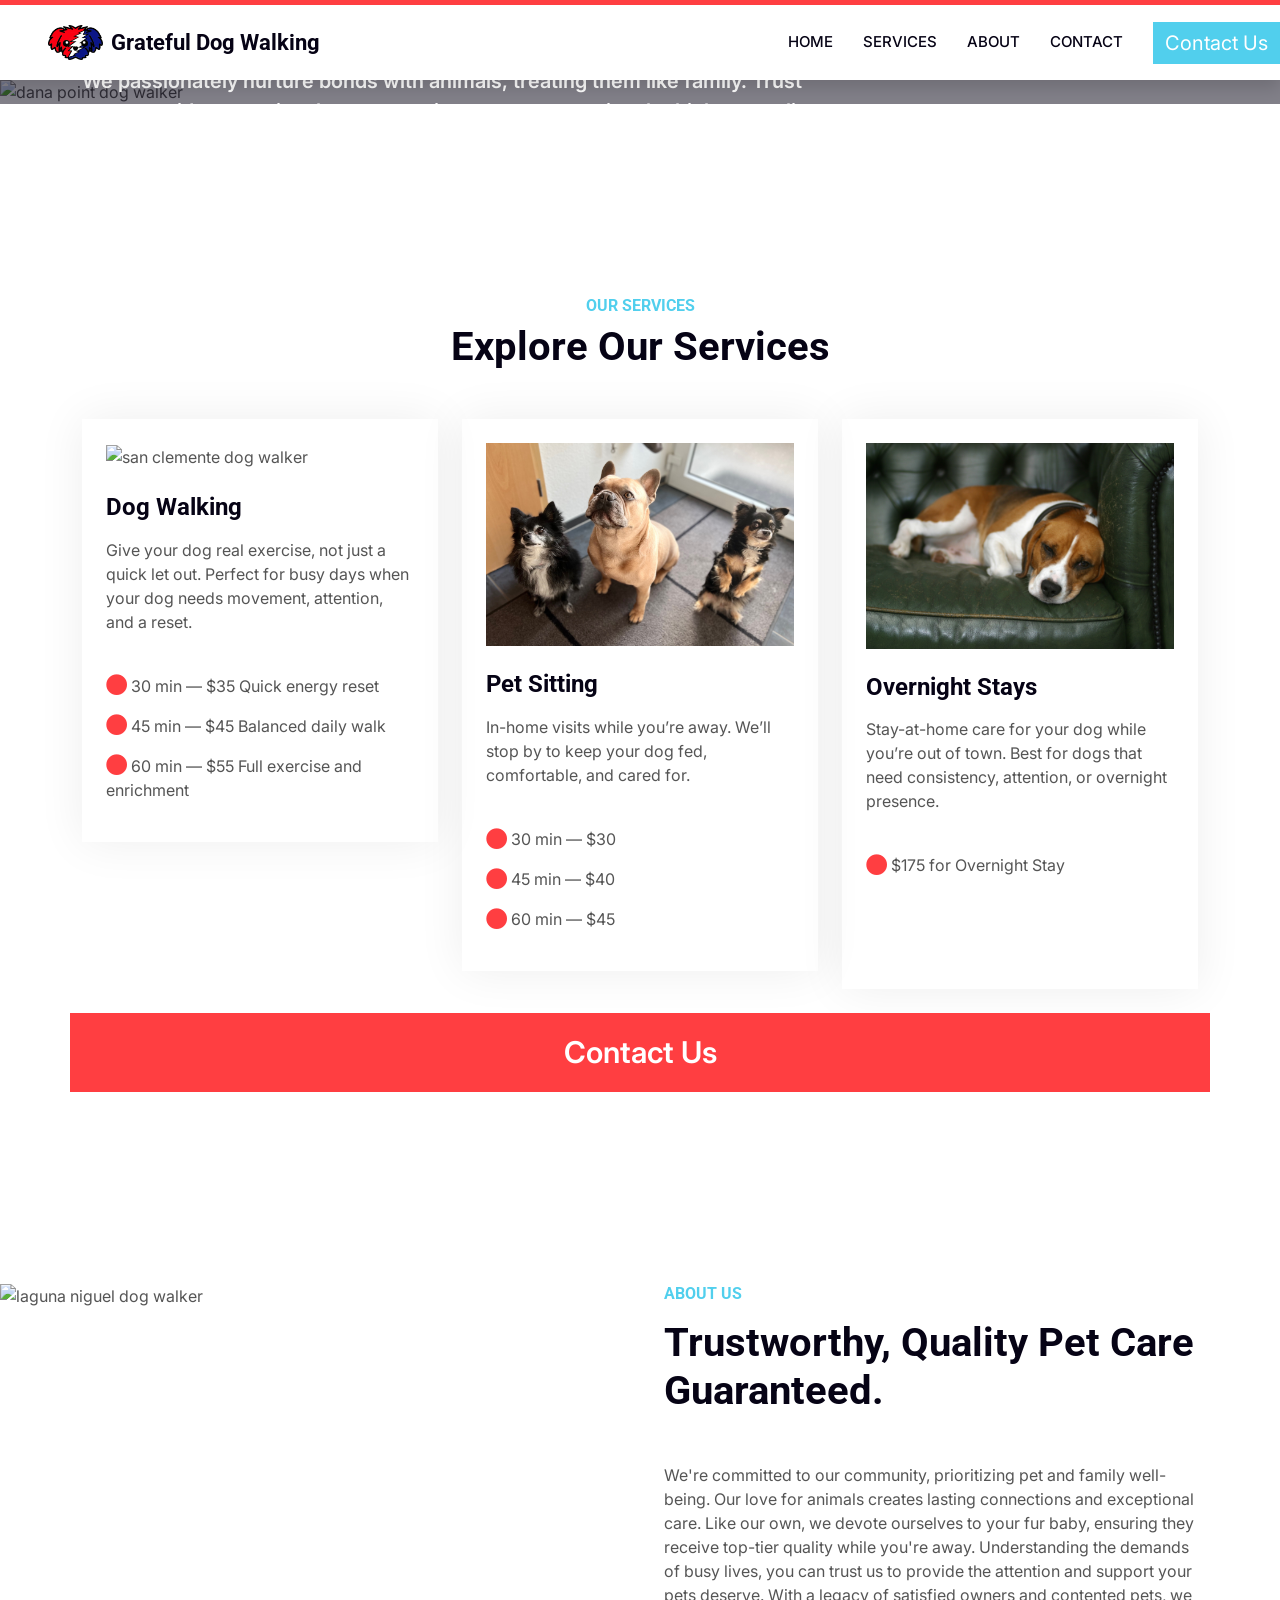
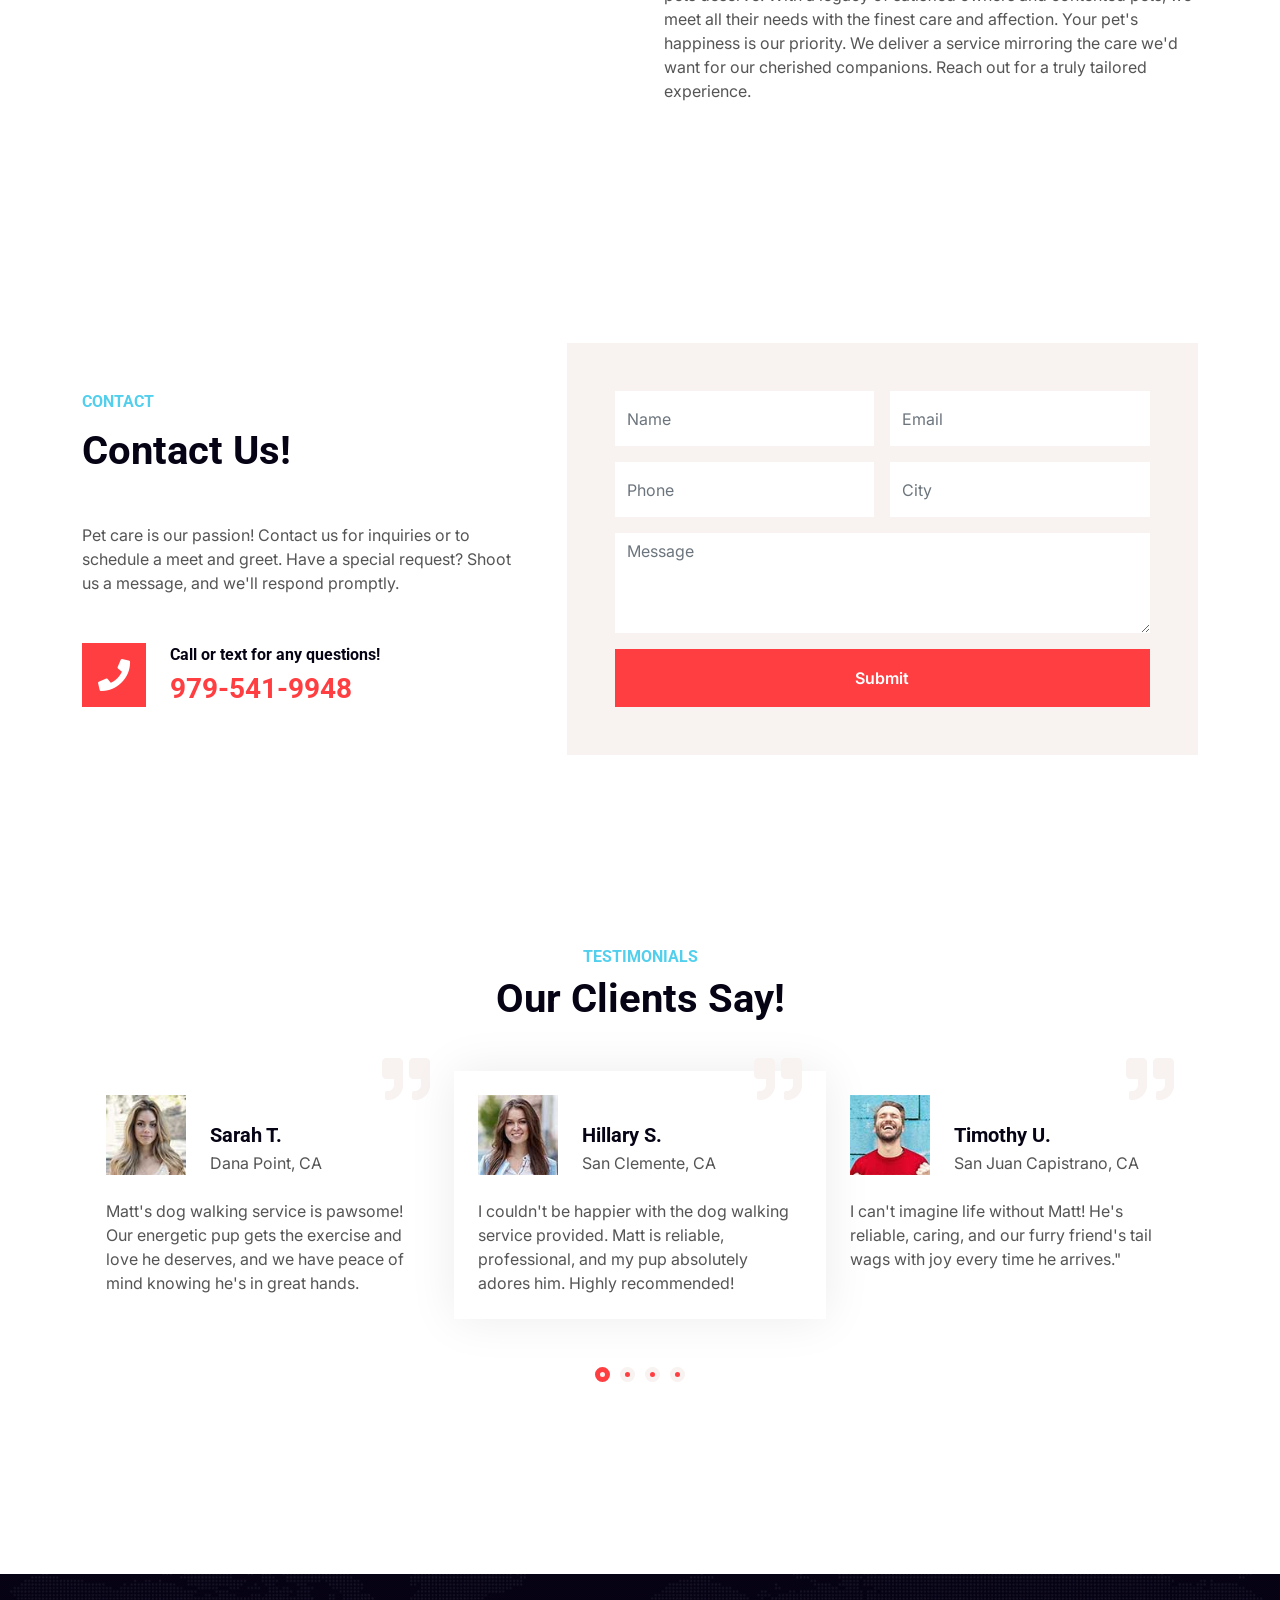
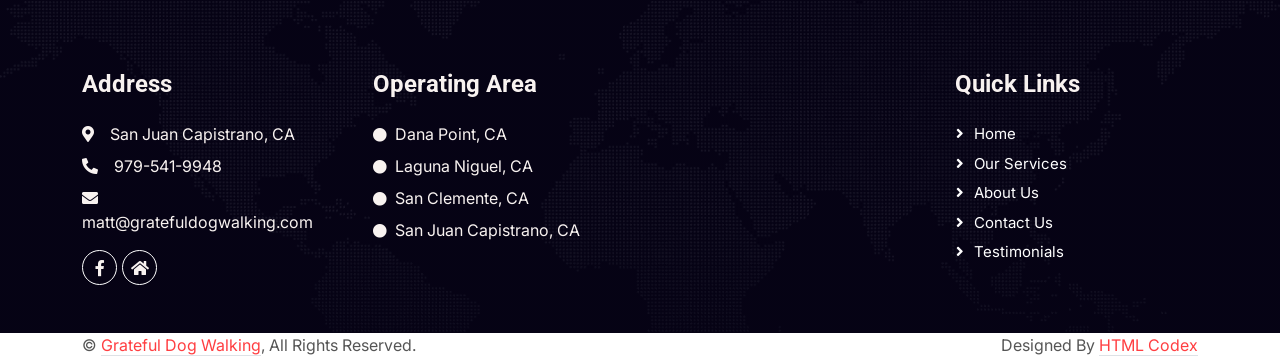
==== commit e68e05b8: "update index" ====
--- a/index.html
+++ b/index.html
@@ -167,11 +167,11 @@
                             <img class="img-fluid" src="img/service-1.jpg" alt="san clemente dog walker">
                         </div>
                         <h4 class="mb-3">Dog Walking</h4>
-                        <p>We bill by time. Pricing is for one dog. Additional dogs are $10 each.</p>
+                        <p>Give your dog real exercise, not just a quick let out. Perfect for busy days when your dog needs movement, attention, and a reset.</p>
                         <div class="p-0 pt-4">
-                            <p><i class="fas fa-circle fa-lg" style="color: #FF3E41;"></i>   $30 for 30 Minutes</p>
-                            <p><i class="fas fa-circle fa-lg" style="color: #FF3E41;"></i>   $40 for 45 Minutes</p>
-                            <p><i class="fas fa-circle fa-lg" style="color: #FF3E41;"></i>   $50 for 60 Minutes</p>
+                            <p><i class="fas fa-circle fa-lg" style="color: #FF3E41;"></i>   30 min — $35 Quick energy reset</p>
+                            <p><i class="fas fa-circle fa-lg" style="color: #FF3E41;"></i>   45 min — $45 Balanced daily walk</p>
+                            <p><i class="fas fa-circle fa-lg" style="color: #FF3E41;"></i>   60 min — $55 Full exercise and enrichment</p>
                         </div>
                         <!-- <a class="btn-slide mt-2" href=""><i class="fa fa-arrow-right"></i><span>Read More</span></a> -->
                     </div>
@@ -182,11 +182,11 @@
                             <img class="img-fluid" src="img/service-2.jpeg" alt="san juan Capistrano dog walker">
                         </div>
                         <h4 class="mb-3">Pet Sitting</h4>
-                        <p>Visits for your pet when you are out of town. Once, twice, or three times a day.</p>
+                        <p>In-home visits while you’re away. We’ll stop by to keep your dog fed, comfortable, and cared for.</p>
                         <div class="p-0 pt-4">
-                            <p><i class="fas fa-circle fa-lg" style="color: #FF3E41;"></i>   $24 for 30 Minutes</p>
-                            <p><i class="fas fa-circle fa-lg" style="color: #FF3E41;"></i>   $30 for 45 Minutes</p>
-                            <p><i class="fas fa-circle fa-lg" style="color: #FF3E41;"></i>   $35 for 60 Minutes</p>
+                            <p><i class="fas fa-circle fa-lg" style="color: #FF3E41;"></i>   30 min — $30</p>
+                            <p><i class="fas fa-circle fa-lg" style="color: #FF3E41;"></i>   45 min — $40</p>
+                            <p><i class="fas fa-circle fa-lg" style="color: #FF3E41;"></i>   60 min — $45</p>
                         </div>
                         <!-- <a class="btn-slide mt-2" href=""><i class="fa fa-arrow-right"></i><span>Read More</span></a> -->
                     </div>
@@ -197,9 +197,9 @@
                             <img class="img-fluid" src="img/service-3.jpg" alt="dana point dog walker">
                         </div>
                         <h4 class="mb-3">Overnight Stays</h4>
-                        <p>Subject to availability. Talk to us and we'll help set up a schedule that meets your needs.</p>
+                        <p>Stay-at-home care for your dog while you’re out of town. Best for dogs that need consistency, attention, or overnight presence.</p>
                         <div class="p-0 pt-4">
-                            <p><i class="fas fa-circle fa-lg" style="color: #FF3E41;"></i>   $150 for Overnight Stay</p>
+                            <p><i class="fas fa-circle fa-lg" style="color: #FF3E41;"></i>   $175 for Overnight Stay</p>
                             <br>
                             <br>
                             <br>
